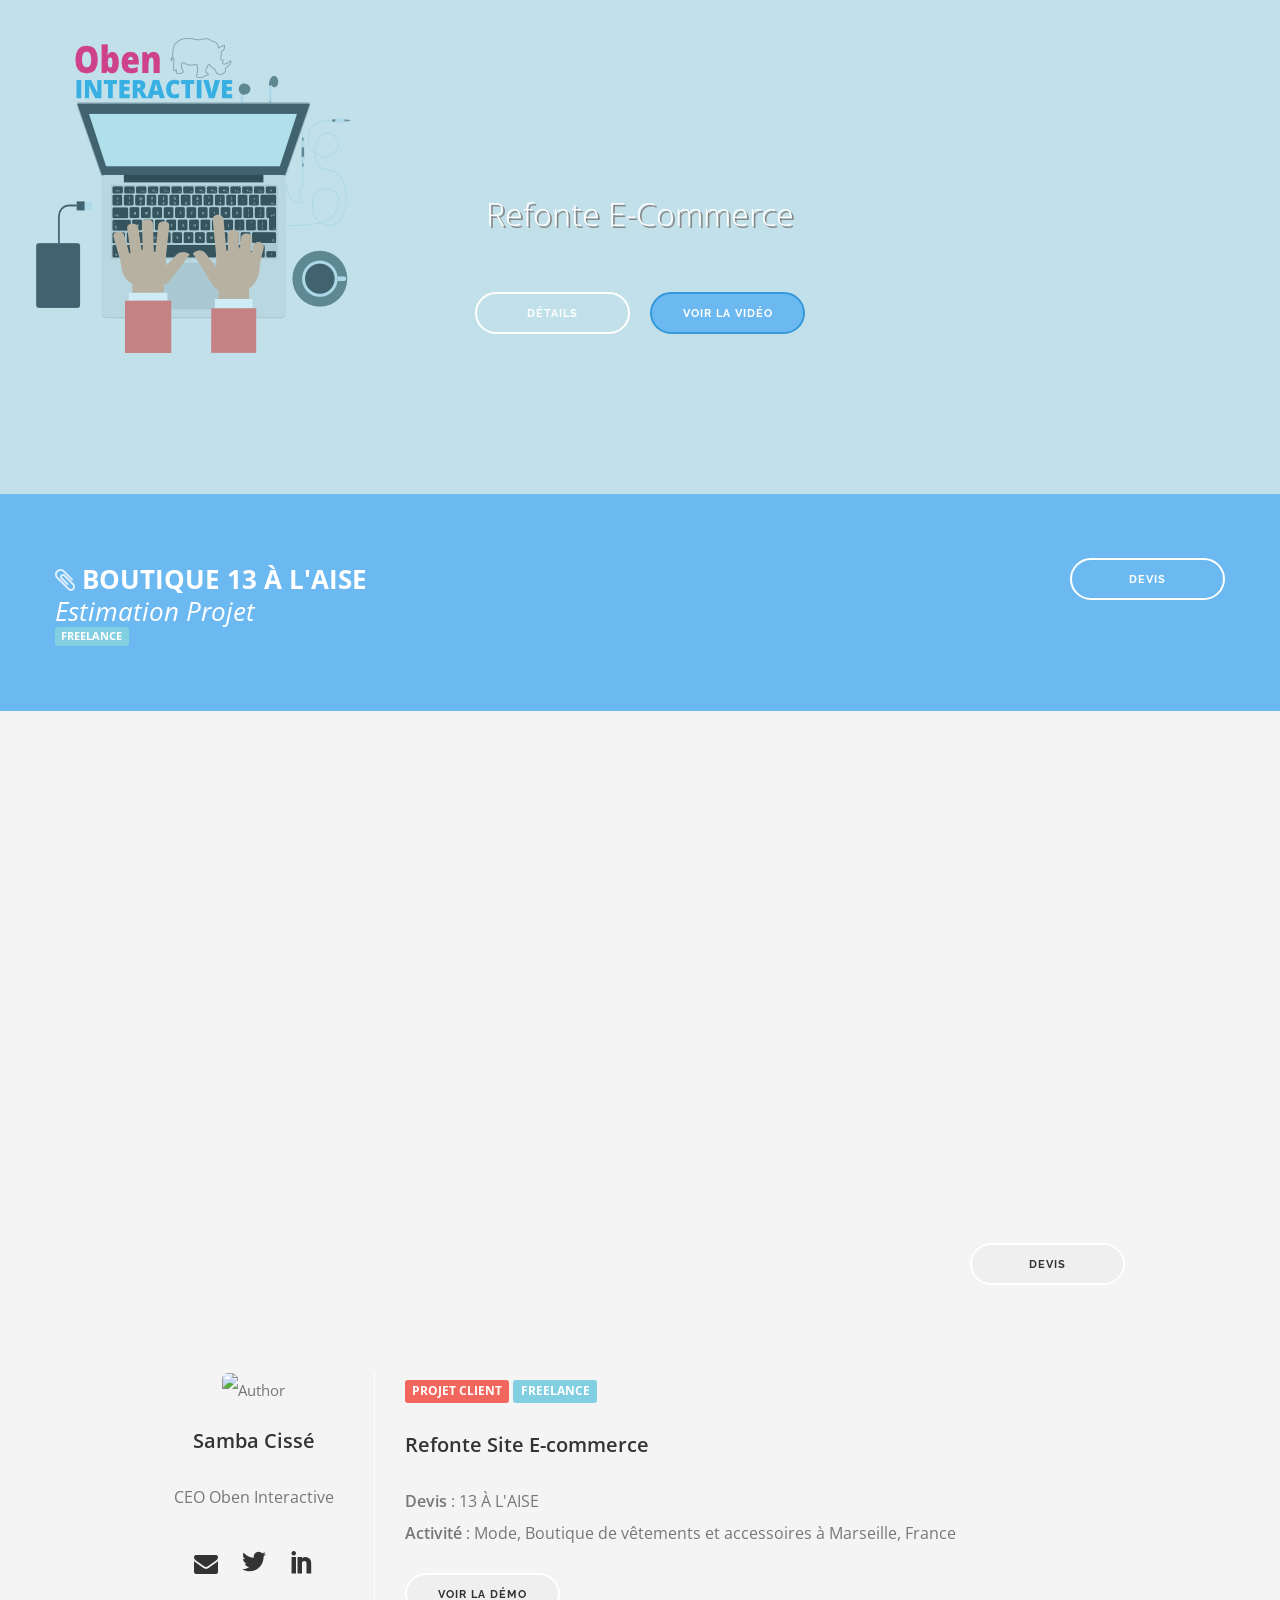
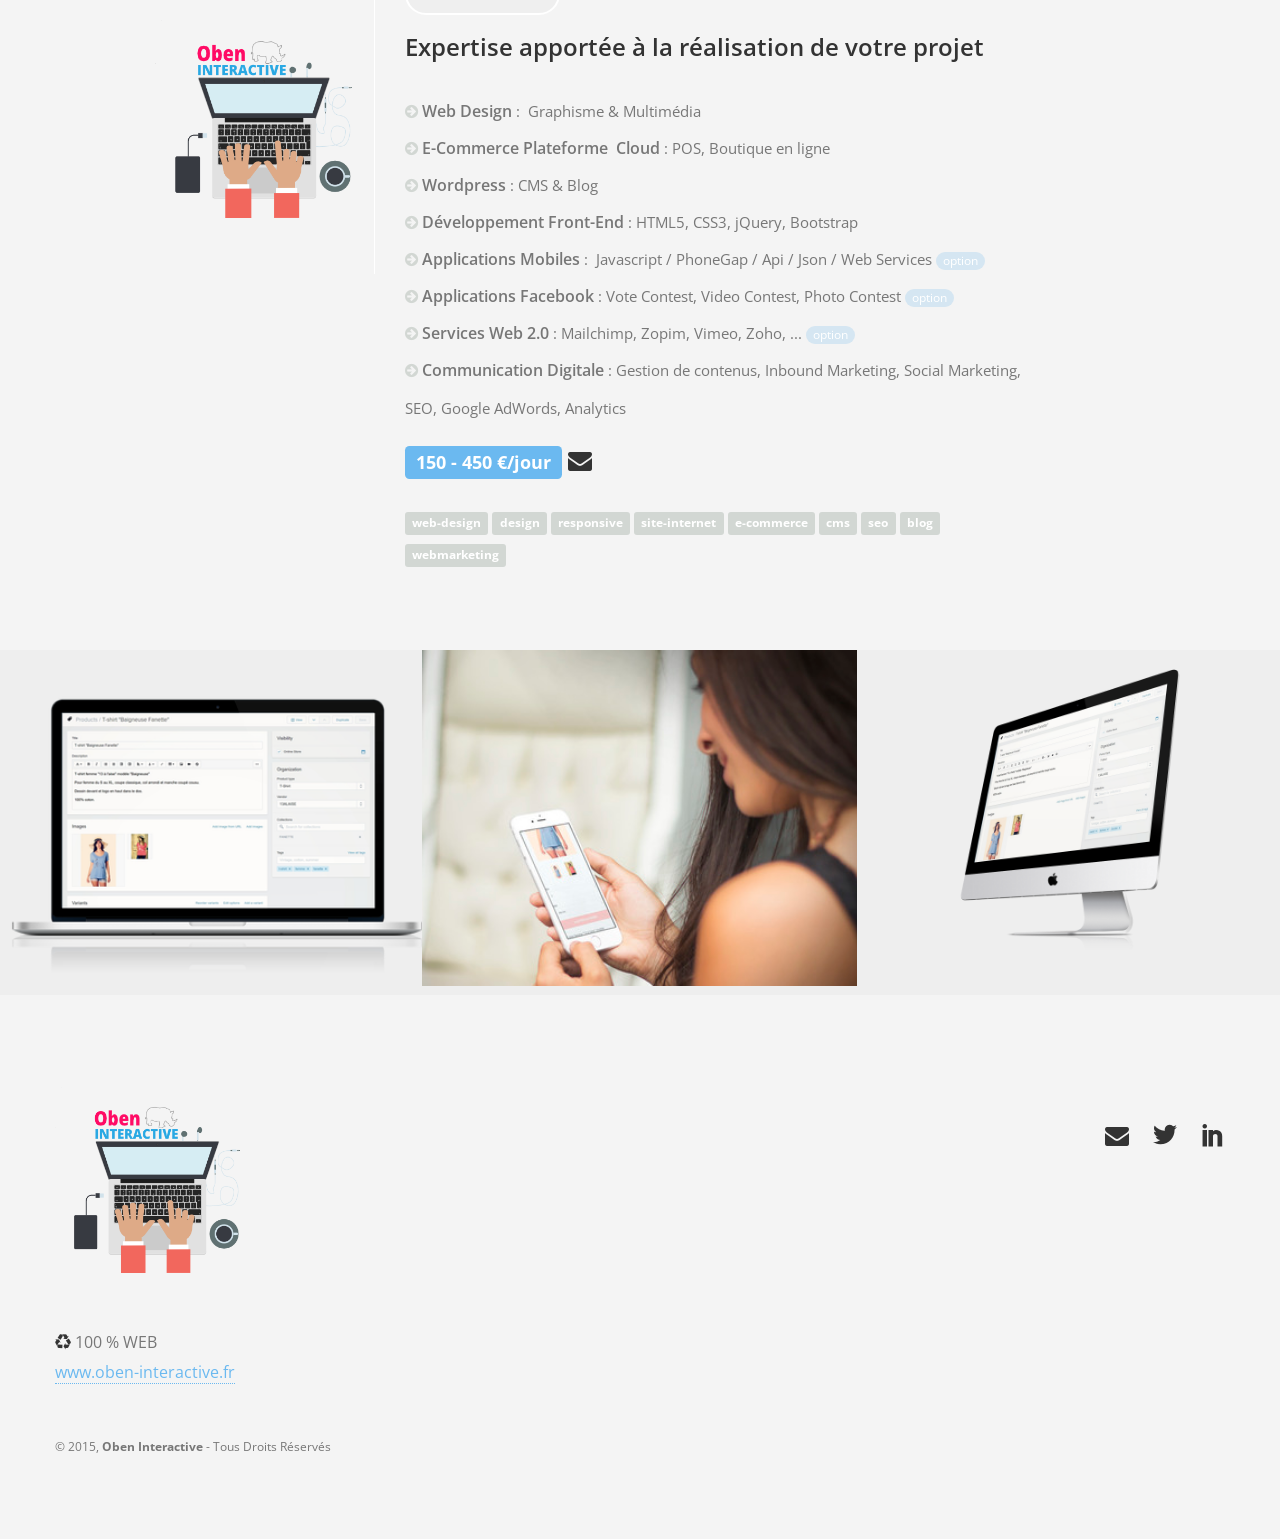
==== index.html @ 7720b83a "Add 13ALAISE web project" ====
<!DOCTYPE html>
<!--[if lt IE 7]>      <html class="no-js lt-ie9 lt-ie8 lt-ie7"> <![endif]-->
<!--[if IE 7]>         <html class="no-js lt-ie9 lt-ie8"> <![endif]-->
<!--[if IE 8]>         <html class="no-js lt-ie9"> <![endif]-->
<!--[if gt IE 8]><!-->
<html class="no-js"> <!--<![endif]-->
    <head>
        <meta charset="utf-8">
        <title>13ALAISE DEMO13ALAISE Demo</title>
        <meta name="description" content="">
        <meta name="viewport" content="width=device-width, initial-scale=1">
        <meta http-equiv="X-UA-Compatible" content="IE=edge">
        <link rel='shortcut icon' type='image/x-icon' href='favicon.ico' />
<link rel="stylesheet" href="https://maxcdn.bootstrapcdn.com/font-awesome/4.3.0/css/font-awesome.min.css">
        <link href="css/elegant-icons.min.css" rel="stylesheet" type="text/css" media="all"/>
        <link href="css/bootstrap.min.css" rel="stylesheet" type="text/css" media="all"/>
        <link href="css/theme.css" rel="stylesheet" type="text/css" media="all"/>
        <link href="css/custom.css" rel="stylesheet" type="text/css" media="all"/>
        <!--[if gte IE 9]>
        	<link rel="stylesheet" type="text/css" href="css/ie9.css" />
		<![endif]-->
        <link href='http://fonts.googleapis.com/css?family=Open+Sans:300italic,400italic,400,300,600,700%7CRaleway:700' rel='stylesheet' type='text/css'>
        <script src="js/modernizr-2.6.2-respond-1.1.0.min.js"></script>
    </head>
    <body>
    	<div class="loader">
    		<div class="spinner">
			  <div class="double-bounce1"></div>
			  <div class="double-bounce2"></div>
			</div>
    	</div>
		<div class="main-container">
		<section class="hero-divider">

				<div class="background-image-holder overlay">
					<img class="background-image" alt="Oben Interactive" src="img/oben-logo.png">
				</div>

				<div class="video-wrapper">
					<video autoplay="" muted="" loop="">
						<source type="video/video-demo.webm" src="">
						<source type="video/mp4" src="video/video-demo.mp4">
						<source type="video/video-demo.ogg" src="">
					</video>

				</div>

				<div class="container">
					<div class="row">
						<div class="col-md-8 col-md-offset-2 col-sm-10 col-sm-offset-1 text-center">
							<h1 class="text-white"> </h1><h1 class="text-white"> </h1><h1 class="text-white">Refonte E-Commerce </h1>

							<a href="#projet" class="btn btn-white btn-primary">DÉTAILS</a>
							<a href="#video" class="btn btn-primary btn-filled">voir la VIDÉO</a>
						</div>
					</div>
				</div>
			</section>

			<section class="strip bg-secondary-1">
				<div class="container">
					<div class="row clearfix">
						<div class="col-sm-4 pull-right text-right col-xs-10">
							<a href="#projet" class="btn btn-primary btn-white">Devis</a>
						</div><div class="col-sm-6 col-xs-12 pull-left">
							<h3 class="text-white"><i class="fa fa-paperclip"></i> <b>BOUTIQUE 13 À L'AISE</b><br><i>Estimation Projet</i></h3>
               <p><a href="#projet"><span class="label label-success">FREELANCE</span></a> </p>

						</div>


					</div>
				</div>
			</section>
			<section id="video"  class="presentation">
				<div  class="container">
					<div class="row">
						<div class="c col-sm-10 col-sm-offset-1">
							<div class="article-body">
								<div class="">
<iframe src="https://fast.wistia.net/embed/iframe/b8d2nd26t0?videoFoam=true" allowtransparency="true" frameborder="0" scrolling="no" class="wistia_embed" name="wistia_embed" allowfullscreen mozallowfullscreen webkitallowfullscreen oallowfullscreen msallowfullscreen width="670" height="377"></iframe><script src="https://fast.wistia.net/assets/external/E-v1.js"></script>
<p>
  <a href="#projet" class="btn btn-primary btn-white pull-right">Devis</a>
</p>
<!-- <p class="lead">Projet Client : Refonte Site E-commerce de 13 À L'AISE, une boutique de vêtements et accessoires à Marseille, France.</p> -->

<!-- decription projet -->
<div id="projet" class="row project-teaser">

						<div class="col-sm-4 col-md-3">
							<div class="author-details no-pad-top">
								<img class="img-rounded" alt="Author" src="http://oben-interactive.fr/wp-content/uploads/2014/02/samba-avatar.jpg">
								<p class="lead"><a href="/" data-toggle="modal" data-target="#exampleModal">Samba Cissé</a></p>
								<p>CEO Oben Interactive</p>
								<ul class="social-icons">
                  <li>
                    <a href="/" data-toggle="modal" data-target="#exampleModal"><i class="fa fa-envelope fa-4"></i></a>
                  </li>
								<li>
									<a href="https://twitter.com/_sambacisse" target="_blank">
										<i class="icon social_twitter"></i>
									</a>
								</li>

								<li>
									<a href="https://fr.linkedin.com/in/sambacisse" target="_blank">
										<i class="icon social_linkedin"></i>
									</a>
								</li>
							</ul>
              <img alt="logo" class="logo" src="img/oben-logo.png">
							</div>
						</div>

						<div class="col-sm-8">
							<div class="article-body">
								<p><span class="label label-default">PROJET CLIENT</span> <span class="label label-success">FREELANCE</span></p>
                  <p class="lead">Refonte Site E-commerce </p>
                <p>
                  <strong>Devis</strong> : 13 À L'AISE
              <br /><strong>Activité</strong> : Mode, Boutique de vêtements et accessoires à Marseille, France</p>

                	<a href="#video" class="btn btn-primary btn-white">Voir la Démo</a>
                <h2>Expertise apportée à la réalisation de votre projet</h2>
								  <ul>
                    <li><i class="fa fa-arrow-circle-right"></i> <span class="highlight">Web Design</span> : &nbsp;Graphisme &amp; Multimédia&nbsp;</li>
                    <li><i class="fa fa-arrow-circle-right"></i> <span class="highlight">E-Commerce&nbsp;Plateforme &nbsp;Cloud</span> : POS, Boutique en ligne&nbsp;</li>
                    <li><i class="fa fa-arrow-circle-right"></i> <span class="highlight">Wordpress</span> : CMS &amp; Blog</li>
                    <li><i class="fa fa-arrow-circle-right"></i> <span class="highlight">Développement Front-End</span> : HTML5, CSS3, jQuery, Bootstrap</li>
                    <li><i class="fa fa-arrow-circle-right"></i> <span class="highlight">Applications Mobiles</span> :&nbsp; Javascript / PhoneGap / Api / Json /&nbsp;Web Services <span class="badge">option</span></li>
                    <li><i class="fa fa-arrow-circle-right"></i> <span class="highlight">Applications Facebook</span> : Vote Contest, Video Contest, Photo Contest <span class="badge">option</span></li>
                    <li><i class="fa fa-arrow-circle-right"></i> <span class="highlight">Services Web 2.0</span>&nbsp;: Mailchimp, Zopim, Vimeo, Zoho, ... <span class="badge">option</span></li>
                    <li><i class="fa fa-arrow-circle-right"></i> <span class="highlight">Communication Digitale</span> : Gestion de contenus, Inbound Marketing, Social Marketing, SEO, Google AdWords, Analytics</li>
                  </ul>
                  <h2><a href="/" data-toggle="modal" data-target="#exampleModal"><span class="label label-success">150 - 450 €/jour</span></a>
                          <a href="/" data-toggle="modal" data-target="#exampleModal"><i class="fa fa-envelope fa-4"></i></a>
                        </h2>


                <p>
                  <span class="label label-info">web-design</span> <span class="label label-info">design</span> <span class="label label-info">responsive</span> <span class="label label-info">site-internet</span>
                   <span class="label label-info">e-commerce</span> <span class="label label-info">cms</span> <span class="label label-info">seo</span>
                    <span class="label label-info">blog</span> <span class="label label-info">webmarketing</span></p>

							</div><!--end of article body-->
						</div>
					</div>
	</div>
						</div>
					</div>


				</div>
			</section>
      <section class="no-pad-bottom no-pad-top projects-gallery">

        <div class="projects-wrapper clearfix">

          <div class="projects-container">

            <div class="col-md-4 col-sm-6 no-pad project print image-holder">
              <div class="background-image-holder">
                <img class="background-image" alt="Background Image" src="img/13alaise-imac.png">
              </div>
            </div>

            <div class="col-md-4 col-sm-6 no-pad project branding image-holder">
              <div class="background-image-holder">
                <img class="background-image" alt="Background Image" src="img/13alaise-mobile-008.jpg">
              </div>
            </div>

            <div class="col-md-4 col-sm-6 no-pad project print image-holder">
              <div class="background-image-holder">
                <img class="background-image" alt="Background Image" src="img/13alaise-product-form-laptop.png">
              </div>
            </div>

          </div>

        </div>

      </section>

		</div>

		<div class="footer-container">

			<footer class="details">
				<div class="container">
					<div class="row">
						<div class="col-sm-4">
							<img alt="logo" class="logo" src="img/oben-logo.png">
							<p class="lead"><i class="fa fa-recycle"></i> 100 % WEB <br /><a href="http://oben-interactive.fr/" target="_blank">www.oben-interactive.fr</a><br></p>
						</div>

						<div class="col-sm-4">

						</div>

						<div class="col-sm-4">
							<h1> </h1>
							<ul class="social-icons">
                <li>
                  <a href="/" data-toggle="modal" data-target="#exampleModal">
                    <i class="fa fa-envelope"></i>
                  </a>
                </li>
								<li>
									<a href="https://twitter.com/_sambacisse" target="_blank">
										<i class="icon social_twitter"></i>
									</a>
								</li>

								<li>
									<a href="https://fr.linkedin.com/in/sambacisse" target="_blank">
										<i class="icon social_linkedin"></i>
									</a>
								</li>








							</ul>
						</div>
					</div>

					<div class="row">
						<div class="col-sm-12">
							<span class="sub">© 2015,&nbsp;<b>Oben Interactive</b>&nbsp;- Tous Droits Réservés</span>
						</div>
					</div>

				</div>
			</footer>
		</div>
    <div class="modal fade" id="exampleModal" tabindex="-1" role="dialog" aria-labelledby="exampleModalLabel">
      <div class="modal-dialog" role="document">
        <div class="modal-content">
          <div class="modal-header">
            <button type="button" class="close" data-dismiss="modal" aria-label="Close"><span aria-hidden="true">&times;</span></button>
            <img class=" author img-rounded" alt="Author" src="http://oben-interactive.fr/wp-content/uploads/2014/02/samba-avatar.jpg">
            <p class="modal-title" id="exampleModalLabel">

           <em> " <strong>Bonjour, n'hésitez pas à me contacter si vous avez des questions </strong> ! "<br /><i class="fa fa-comment-o"></i> Samba Cissé</em>
          </p>
          </div>
          <div class="modal-body">
            <form action="http://formspree.io/samba.cisse@oben-interactive.fr" method="POST">
              <div class="form-group">
                <!-- <label for="recipient-name" class="control-label">Email:</label> -->
                <input type="email" class="form-control" name="_replyto" placeholder="Votre Email">
              </div>
              <div class="form-group">
                <!-- <label for="message-text" class="control-label">Message:</label> -->
                <textarea class="form-control" rows="5" name="message" placeholder="Votre Message"></textarea>
              </div>
            </form>
            <input type="hidden" name="_subject" value="Customer Project : Message from BOUTIQUE 13 À L'AISE" />
            <input type="text" name="_gotcha" style="display:none">
          </div>
          <div class="modal-footer">
            <!-- <button type="button" class="btn btn-default" data-dismiss="modal">Annuler</button> -->
            <button type="button" class="btn btn-default">Envoyer</button>
          </div>
        </div>
      </div>
    </div><!-- /.modal -->
		<script src="js/jquery.min.js"></script>
        <script src="js/jquery.plugin.min.js"></script>
        <script src="js/bootstrap.min.js"></script>
        <script src="js/smooth-scroll.min.js"></script>
        <script src="js/skrollr.min.js"></script>
        <script src="js/spectragram.min.js"></script>
        <script src="js/scrollReveal.min.js"></script>
        <script src="js/isotope.min.js"></script>
        <script src="js/scripts.js"></script>
    </body>
</html>
---- css/elegant-icons.min.css ----
@font-face{font-family:ElegantIcons;src:url(../fonts/ElegantIcons.eot);src:url(../fonts/ElegantIcons.eot?#iefix) format('embedded-opentype'),url(../fonts/ElegantIcons.woff) format('woff'),url(../fonts/ElegantIcons.ttf) format('truetype'),url(../fonts/ElegantIcons.svg#ElegantIcons) format('svg');font-weight:400;font-style:normal}[data-icon]:before{font-family:ElegantIcons;content:attr(data-icon);speak:none;font-weight:400;font-variant:normal;text-transform:none;line-height:1;-webkit-font-smoothing:antialiased;-moz-osx-font-smoothing:grayscale}.arrow-up-down,.arrow_back,.arrow_carrot-2down,.arrow_carrot-2down_alt2,.arrow_carrot-2dwnn_alt,.arrow_carrot-2left,.arrow_carrot-2left_alt,.arrow_carrot-2left_alt2,.arrow_carrot-2right,.arrow_carrot-2right_alt,.arrow_carrot-2right_alt2,.arrow_carrot-2up,.arrow_carrot-2up_alt,.arrow_carrot-2up_alt2,.arrow_carrot-down,.arrow_carrot-down_alt,.arrow_carrot-down_alt2,.arrow_carrot-left,.arrow_carrot-left_alt,.arrow_carrot-left_alt2,.arrow_carrot-right,.arrow_carrot-right_alt,.arrow_carrot-right_alt2,.arrow_carrot-up,.arrow_carrot-up_alt2,.arrow_carrot_up_alt,.arrow_condense,.arrow_condense_alt,.arrow_down,.arrow_down_alt,.arrow_expand,.arrow_expand_alt,.arrow_expand_alt2,.arrow_expand_alt3,.arrow_left,.arrow_left-down,.arrow_left-down_alt,.arrow_left-right,.arrow_left-right_alt,.arrow_left-up,.arrow_left-up_alt,.arrow_left_alt,.arrow_move,.arrow_right,.arrow_right-down,.arrow_right-down_alt,.arrow_right-up,.arrow_right-up_alt,.arrow_right_alt,.arrow_triangle-down,.arrow_triangle-down_alt,.arrow_triangle-down_alt2,.arrow_triangle-left,.arrow_triangle-left_alt,.arrow_triangle-left_alt2,.arrow_triangle-right,.arrow_triangle-right_alt,.arrow_triangle-right_alt2,.arrow_triangle-up,.arrow_triangle-up_alt,.arrow_triangle-up_alt2,.arrow_up,.arrow_up-down_alt,.arrow_up_alt,.icon_adjust-horiz,.icon_adjust-vert,.icon_archive,.icon_archive_alt,.icon_bag,.icon_bag_alt,.icon_balance,.icon_blocked,.icon_book,.icon_book_alt,.icon_box-checked,.icon_box-empty,.icon_box-selected,.icon_briefcase,.icon_briefcase_alt,.icon_building,.icon_building_alt,.icon_calculator_alt,.icon_calendar,.icon_calulator,.icon_camera,.icon_camera_alt,.icon_cart,.icon_cart_alt,.icon_chat,.icon_chat_alt,.icon_check,.icon_check_alt,.icon_check_alt2,.icon_circle-empty,.icon_circle-slelected,.icon_clipboard,.icon_clock,.icon_clock_alt,.icon_close,.icon_close_alt,.icon_close_alt2,.icon_cloud,.icon_cloud-download,.icon_cloud-download_alt,.icon_cloud-upload,.icon_cloud-upload_alt,.icon_cloud_alt,.icon_cog,.icon_cogs,.icon_comment,.icon_comment_alt,.icon_compass,.icon_compass_alt,.icon_cone,.icon_cone_alt,.icon_contacts,.icon_contacts_alt,.icon_creditcard,.icon_currency,.icon_currency_alt,.icon_cursor,.icon_cursor_alt,.icon_datareport,.icon_datareport_alt,.icon_desktop,.icon_dislike,.icon_dislike_alt,.icon_document,.icon_document_alt,.icon_documents,.icon_documents_alt,.icon_download,.icon_drawer,.icon_drawer_alt,.icon_drive,.icon_drive_alt,.icon_easel,.icon_easel_alt,.icon_error-circle,.icon_error-circle_alt,.icon_error-oct,.icon_error-oct_alt,.icon_error-triangle,.icon_error-triangle_alt,.icon_film,.icon_floppy,.icon_floppy_alt,.icon_flowchart,.icon_flowchart_alt,.icon_folder,.icon_folder-add,.icon_folder-add_alt,.icon_folder-alt,.icon_folder-open,.icon_folder-open_alt,.icon_folder_download,.icon_folder_upload,.icon_genius,.icon_gift,.icon_gift_alt,.icon_globe,.icon_globe-2,.icon_globe_alt,.icon_grid-2x2,.icon_grid-3x3,.icon_group,.icon_headphones,.icon_heart,.icon_heart_alt,.icon_hourglass,.icon_house,.icon_house_alt,.icon_id,.icon_id-2,.icon_id-2_alt,.icon_id_alt,.icon_image,.icon_images,.icon_info,.icon_info_alt,.icon_key,.icon_key_alt,.icon_laptop,.icon_lifesaver,.icon_lightbulb,.icon_lightbulb_alt,.icon_like,.icon_like_alt,.icon_link,.icon_link_alt,.icon_loading,.icon_lock,.icon_lock-open,.icon_lock-open_alt,.icon_lock_alt,.icon_mail,.icon_mail_alt,.icon_map,.icon_map_alt,.icon_menu,.icon_menu-circle_alt,.icon_menu-circle_alt2,.icon_menu-square_alt,.icon_menu-square_alt2,.icon_mic,.icon_mic_alt,.icon_minus-06,.icon_minus-box,.icon_minus_alt,.icon_minus_alt2,.icon_mobile,.icon_mug,.icon_mug_alt,.icon_music,.icon_ol,.icon_paperclip,.icon_pause,.icon_pause_alt,.icon_pause_alt2,.icon_pencil,.icon_pencil-edit,.icon_pencil-edit_alt,.icon_pencil_alt,.icon_pens,.icon_pens_alt,.icon_percent,.icon_percent_alt,.icon_phone,.icon_piechart,.icon_pin,.icon_pin_alt,.icon_plus,.icon_plus-box,.icon_plus_alt,.icon_plus_alt2,.icon_printer,.icon_printer-alt,.icon_profile,.icon_pushpin,.icon_pushpin_alt,.icon_puzzle,.icon_puzzle_alt,.icon_question,.icon_question_alt,.icon_question_alt2,.icon_quotations,.icon_quotations_alt,.icon_quotations_alt2,.icon_refresh,.icon_ribbon,.icon_ribbon_alt,.icon_rook,.icon_search,.icon_search-2,.icon_search_alt,.icon_shield,.icon_shield_alt,.icon_star,.icon_star-half,.icon_star-half_alt,.icon_star_alt,.icon_stop,.icon_stop_alt,.icon_stop_alt2,.icon_table,.icon_tablet,.icon_tag,.icon_tag_alt,.icon_tags,.icon_tags_alt,.icon_target,.icon_tool,.icon_toolbox,.icon_toolbox_alt,.icon_tools,.icon_trash,.icon_trash_alt,.icon_ul,.icon_upload,.icon_vol-mute,.icon_vol-mute_alt,.icon_volume-high,.icon_volume-high_alt,.icon_volume-low,.icon_volume-low_alt,.icon_wallet,.icon_wallet_alt,.icon_zoom-in,.icon_zoom-in_alt,.icon_zoom-out,.icon_zoom-out_alt,.social_blogger,.social_blogger_circle,.social_blogger_square,.social_delicious,.social_delicious_circle,.social_delicious_square,.social_deviantart,.social_deviantart_circle,.social_deviantart_square,.social_dribbble,.social_dribbble_circle,.social_dribbble_square,.social_facebook,.social_facebook_circle,.social_facebook_square,.social_flickr,.social_flickr_circle,.social_flickr_square,.social_googledrive,.social_googledrive_alt2,.social_googledrive_square,.social_googleplus,.social_googleplus_circle,.social_googleplus_square,.social_instagram,.social_instagram_circle,.social_instagram_square,.social_linkedin,.social_linkedin_circle,.social_linkedin_square,.social_myspace,.social_myspace_circle,.social_myspace_square,.social_picassa,.social_picassa_circle,.social_picassa_square,.social_pinterest,.social_pinterest_circle,.social_pinterest_square,.social_rss,.social_rss_circle,.social_rss_square,.social_share,.social_share_circle,.social_share_square,.social_skype,.social_skype_circle,.social_skype_square,.social_spotify,.social_spotify_circle,.social_spotify_square,.social_stumbleupon_circle,.social_stumbleupon_square,.social_tumbleupon,.social_tumblr,.social_tumblr_circle,.social_tumblr_square,.social_twitter,.social_twitter_circle,.social_twitter_square,.social_vimeo,.social_vimeo_circle,.social_vimeo_square,.social_wordpress,.social_wordpress_circle,.social_wordpress_square,.social_youtube,.social_youtube_circle,.social_youtube_square{font-family:ElegantIcons;speak:none;font-style:normal;font-weight:400;font-variant:normal;text-transform:none;line-height:1;-webkit-font-smoothing:antialiased}.arrow_up:before{content:"\21"}.arrow_down:before{content:"\22"}.arrow_left:before{content:"\23"}.arrow_right:before{content:"\24"}.arrow_left-up:before{content:"\25"}.arrow_right-up:before{content:"\26"}.arrow_right-down:before{content:"\27"}.arrow_left-down:before{content:"\28"}.arrow-up-down:before{content:"\29"}.arrow_up-down_alt:before{content:"\2a"}.arrow_left-right_alt:before{content:"\2b"}.arrow_left-right:before{content:"\2c"}.arrow_expand_alt2:before{content:"\2d"}.arrow_expand_alt:before{content:"\2e"}.arrow_condense:before{content:"\2f"}.arrow_expand:before{content:"\30"}.arrow_move:before{content:"\31"}.arrow_carrot-up:before{content:"\32"}.arrow_carrot-down:before{content:"\33"}.arrow_carrot-left:before{content:"\34"}.arrow_carrot-right:before{content:"\35"}.arrow_carrot-2up:before{content:"\36"}.arrow_carrot-2down:before{content:"\37"}.arrow_carrot-2left:before{content:"\38"}.arrow_carrot-2right:before{content:"\39"}.arrow_carrot-up_alt2:before{content:"\3a"}.arrow_carrot-down_alt2:before{content:"\3b"}.arrow_carrot-left_alt2:before{content:"\3c"}.arrow_carrot-right_alt2:before{content:"\3d"}.arrow_carrot-2up_alt2:before{content:"\3e"}.arrow_carrot-2down_alt2:before{content:"\3f"}.arrow_carrot-2left_alt2:before{content:"\40"}.arrow_carrot-2right_alt2:before{content:"\41"}.arrow_triangle-up:before{content:"\42"}.arrow_triangle-down:before{content:"\43"}.arrow_triangle-left:before{content:"\44"}.arrow_triangle-right:before{content:"\45"}.arrow_triangle-up_alt2:before{content:"\46"}.arrow_triangle-down_alt2:before{content:"\47"}.arrow_triangle-left_alt2:before{content:"\48"}.arrow_triangle-right_alt2:before{content:"\49"}.arrow_back:before{content:"\4a"}.icon_minus-06:before{content:"\4b"}.icon_plus:before{content:"\4c"}.icon_close:before{content:"\4d"}.icon_check:before{content:"\4e"}.icon_minus_alt2:before{content:"\4f"}.icon_plus_alt2:before{content:"\50"}.icon_close_alt2:before{content:"\51"}.icon_check_alt2:before{content:"\52"}.icon_zoom-out_alt:before{content:"\53"}.icon_zoom-in_alt:before{content:"\54"}.icon_search:before{content:"\55"}.icon_box-empty:before{content:"\56"}.icon_box-selected:before{content:"\57"}.icon_minus-box:before{content:"\58"}.icon_plus-box:before{content:"\59"}.icon_box-checked:before{content:"\5a"}.icon_circle-empty:before{content:"\5b"}.icon_circle-slelected:before{content:"\5c"}.icon_stop_alt2:before{content:"\5d"}.icon_stop:before{content:"\5e"}.icon_pause_alt2:before{content:"\5f"}.icon_pause:before{content:"\60"}.icon_menu:before{content:"\61"}.icon_menu-square_alt2:before{content:"\62"}.icon_menu-circle_alt2:before{content:"\63"}.icon_ul:before{content:"\64"}.icon_ol:before{content:"\65"}.icon_adjust-horiz:before{content:"\66"}.icon_adjust-vert:before{content:"\67"}.icon_document_alt:before{content:"\68"}.icon_documents_alt:before{content:"\69"}.icon_pencil:before{content:"\6a"}.icon_pencil-edit_alt:before{content:"\6b"}.icon_pencil-edit:before{content:"\6c"}.icon_folder-alt:before{content:"\6d"}.icon_folder-open_alt:before{content:"\6e"}.icon_folder-add_alt:before{content:"\6f"}.icon_info_alt:before{content:"\70"}.icon_error-oct_alt:before{content:"\71"}.icon_error-circle_alt:before{content:"\72"}.icon_error-triangle_alt:before{content:"\73"}.icon_question_alt2:before{content:"\74"}.icon_question:before{content:"\75"}.icon_comment_alt:before{content:"\76"}.icon_chat_alt:before{content:"\77"}.icon_vol-mute_alt:before{content:"\78"}.icon_volume-low_alt:before{content:"\79"}.icon_volume-high_alt:before{content:"\7a"}.icon_quotations:before{content:"\7b"}.icon_quotations_alt2:before{content:"\7c"}.icon_clock_alt:before{content:"\7d"}.icon_lock_alt:before{content:"\7e"}.icon_lock-open_alt:before{content:"\e000"}.icon_key_alt:before{content:"\e001"}.icon_cloud_alt:before{content:"\e002"}.icon_cloud-upload_alt:before{content:"\e003"}.icon_cloud-download_alt:before{content:"\e004"}.icon_image:before{content:"\e005"}.icon_images:before{content:"\e006"}.icon_lightbulb_alt:before{content:"\e007"}.icon_gift_alt:before{content:"\e008"}.icon_house_alt:before{content:"\e009"}.icon_genius:before{content:"\e00a"}.icon_mobile:before{content:"\e00b"}.icon_tablet:before{content:"\e00c"}.icon_laptop:before{content:"\e00d"}.icon_desktop:before{content:"\e00e"}.icon_camera_alt:before{content:"\e00f"}.icon_mail_alt:before{content:"\e010"}.icon_cone_alt:before{content:"\e011"}.icon_ribbon_alt:before{content:"\e012"}.icon_bag_alt:before{content:"\e013"}.icon_creditcard:before{content:"\e014"}.icon_cart_alt:before{content:"\e015"}.icon_paperclip:before{content:"\e016"}.icon_tag_alt:before{content:"\e017"}.icon_tags_alt:before{content:"\e018"}.icon_trash_alt:before{content:"\e019"}.icon_cursor_alt:before{content:"\e01a"}.icon_mic_alt:before{content:"\e01b"}.icon_compass_alt:before{content:"\e01c"}.icon_pin_alt:before{content:"\e01d"}.icon_pushpin_alt:before{content:"\e01e"}.icon_map_alt:before{content:"\e01f"}.icon_drawer_alt:before{content:"\e020"}.icon_toolbox_alt:before{content:"\e021"}.icon_book_alt:before{content:"\e022"}.icon_calendar:before{content:"\e023"}.icon_film:before{content:"\e024"}.icon_table:before{content:"\e025"}.icon_contacts_alt:before{content:"\e026"}.icon_headphones:before{content:"\e027"}.icon_lifesaver:before{content:"\e028"}.icon_piechart:before{content:"\e029"}.icon_refresh:before{content:"\e02a"}.icon_link_alt:before{content:"\e02b"}.icon_link:before{content:"\e02c"}.icon_loading:before{content:"\e02d"}.icon_blocked:before{content:"\e02e"}.icon_archive_alt:before{content:"\e02f"}.icon_heart_alt:before{content:"\e030"}.icon_star_alt:before{content:"\e031"}.icon_star-half_alt:before{content:"\e032"}.icon_star:before{content:"\e033"}.icon_star-half:before{content:"\e034"}.icon_tools:before{content:"\e035"}.icon_tool:before{content:"\e036"}.icon_cog:before{content:"\e037"}.icon_cogs:before{content:"\e038"}.arrow_up_alt:before{content:"\e039"}.arrow_down_alt:before{content:"\e03a"}.arrow_left_alt:before{content:"\e03b"}.arrow_right_alt:before{content:"\e03c"}.arrow_left-up_alt:before{content:"\e03d"}.arrow_right-up_alt:before{content:"\e03e"}.arrow_right-down_alt:before{content:"\e03f"}.arrow_left-down_alt:before{content:"\e040"}.arrow_condense_alt:before{content:"\e041"}.arrow_expand_alt3:before{content:"\e042"}.arrow_carrot_up_alt:before{content:"\e043"}.arrow_carrot-down_alt:before{content:"\e044"}.arrow_carrot-left_alt:before{content:"\e045"}.arrow_carrot-right_alt:before{content:"\e046"}.arrow_carrot-2up_alt:before{content:"\e047"}.arrow_carrot-2dwnn_alt:before{content:"\e048"}.arrow_carrot-2left_alt:before{content:"\e049"}.arrow_carrot-2right_alt:before{content:"\e04a"}.arrow_triangle-up_alt:before{content:"\e04b"}.arrow_triangle-down_alt:before{content:"\e04c"}.arrow_triangle-left_alt:before{content:"\e04d"}.arrow_triangle-right_alt:before{content:"\e04e"}.icon_minus_alt:before{content:"\e04f"}.icon_plus_alt:before{content:"\e050"}.icon_close_alt:before{content:"\e051"}.icon_check_alt:before{content:"\e052"}.icon_zoom-out:before{content:"\e053"}.icon_zoom-in:before{content:"\e054"}.icon_stop_alt:before{content:"\e055"}.icon_menu-square_alt:before{content:"\e056"}.icon_menu-circle_alt:before{content:"\e057"}.icon_document:before{content:"\e058"}.icon_documents:before{content:"\e059"}.icon_pencil_alt:before{content:"\e05a"}.icon_folder:before{content:"\e05b"}.icon_folder-open:before{content:"\e05c"}.icon_folder-add:before{content:"\e05d"}.icon_folder_upload:before{content:"\e05e"}.icon_folder_download:before{content:"\e05f"}.icon_info:before{content:"\e060"}.icon_error-circle:before{content:"\e061"}.icon_error-oct:before{content:"\e062"}.icon_error-triangle:before{content:"\e063"}.icon_question_alt:before{content:"\e064"}.icon_comment:before{content:"\e065"}.icon_chat:before{content:"\e066"}.icon_vol-mute:before{content:"\e067"}.icon_volume-low:before{content:"\e068"}.icon_volume-high:before{content:"\e069"}.icon_quotations_alt:before{content:"\e06a"}.icon_clock:before{content:"\e06b"}.icon_lock:before{content:"\e06c"}.icon_lock-open:before{content:"\e06d"}.icon_key:before{content:"\e06e"}.icon_cloud:before{content:"\e06f"}.icon_cloud-upload:before{content:"\e070"}.icon_cloud-download:before{content:"\e071"}.icon_lightbulb:before{content:"\e072"}.icon_gift:before{content:"\e073"}.icon_house:before{content:"\e074"}.icon_camera:before{content:"\e075"}.icon_mail:before{content:"\e076"}.icon_cone:before{content:"\e077"}.icon_ribbon:before{content:"\e078"}.icon_bag:before{content:"\e079"}.icon_cart:before{content:"\e07a"}.icon_tag:before{content:"\e07b"}.icon_tags:before{content:"\e07c"}.icon_trash:before{content:"\e07d"}.icon_cursor:before{content:"\e07e"}.icon_mic:before{content:"\e07f"}.icon_compass:before{content:"\e080"}.icon_pin:before{content:"\e081"}.icon_pushpin:before{content:"\e082"}.icon_map:before{content:"\e083"}.icon_drawer:before{content:"\e084"}.icon_toolbox:before{content:"\e085"}.icon_book:before{content:"\e086"}.icon_contacts:before{content:"\e087"}.icon_archive:before{content:"\e088"}.icon_heart:before{content:"\e089"}.icon_profile:before{content:"\e08a"}.icon_group:before{content:"\e08b"}.icon_grid-2x2:before{content:"\e08c"}.icon_grid-3x3:before{content:"\e08d"}.icon_music:before{content:"\e08e"}.icon_pause_alt:before{content:"\e08f"}.icon_phone:before{content:"\e090"}.icon_upload:before{content:"\e091"}.icon_download:before{content:"\e092"}.social_facebook:before{content:"\e093"}.social_twitter:before{content:"\e094"}.social_pinterest:before{content:"\e095"}.social_googleplus:before{content:"\e096"}.social_tumblr:before{content:"\e097"}.social_tumbleupon:before{content:"\e098"}.social_wordpress:before{content:"\e099"}.social_instagram:before{content:"\e09a"}.social_dribbble:before{content:"\e09b"}.social_vimeo:before{content:"\e09c"}.social_linkedin:before{content:"\e09d"}.social_rss:before{content:"\e09e"}.social_deviantart:before{content:"\e09f"}.social_share:before{content:"\e0a0"}.social_myspace:before{content:"\e0a1"}.social_skype:before{content:"\e0a2"}.social_youtube:before{content:"\e0a3"}.social_picassa:before{content:"\e0a4"}.social_googledrive:before{content:"\e0a5"}.social_flickr:before{content:"\e0a6"}.social_blogger:before{content:"\e0a7"}.social_spotify:before{content:"\e0a8"}.social_delicious:before{content:"\e0a9"}.social_facebook_circle:before{content:"\e0aa"}.social_twitter_circle:before{content:"\e0ab"}.social_pinterest_circle:before{content:"\e0ac"}.social_googleplus_circle:before{content:"\e0ad"}.social_tumblr_circle:before{content:"\e0ae"}.social_stumbleupon_circle:before{content:"\e0af"}.social_wordpress_circle:before{content:"\e0b0"}.social_instagram_circle:before{content:"\e0b1"}.social_dribbble_circle:before{content:"\e0b2"}.social_vimeo_circle:before{content:"\e0b3"}.social_linkedin_circle:before{content:"\e0b4"}.social_rss_circle:before{content:"\e0b5"}.social_deviantart_circle:before{content:"\e0b6"}.social_share_circle:before{content:"\e0b7"}.social_myspace_circle:before{content:"\e0b8"}.social_skype_circle:before{content:"\e0b9"}.social_youtube_circle:before{content:"\e0ba"}.social_picassa_circle:before{content:"\e0bb"}.social_googledrive_alt2:before{content:"\e0bc"}.social_flickr_circle:before{content:"\e0bd"}.social_blogger_circle:before{content:"\e0be"}.social_spotify_circle:before{content:"\e0bf"}.social_delicious_circle:before{content:"\e0c0"}.social_facebook_square:before{content:"\e0c1"}.social_twitter_square:before{content:"\e0c2"}.social_pinterest_square:before{content:"\e0c3"}.social_googleplus_square:before{content:"\e0c4"}.social_tumblr_square:before{content:"\e0c5"}.social_stumbleupon_square:before{content:"\e0c6"}.social_wordpress_square:before{content:"\e0c7"}.social_instagram_square:before{content:"\e0c8"}.social_dribbble_square:before{content:"\e0c9"}.social_vimeo_square:before{content:"\e0ca"}.social_linkedin_square:before{content:"\e0cb"}.social_rss_square:before{content:"\e0cc"}.social_deviantart_square:before{content:"\e0cd"}.social_share_square:before{content:"\e0ce"}.social_myspace_square:before{content:"\e0cf"}.social_skype_square:before{content:"\e0d0"}.social_youtube_square:before{content:"\e0d1"}.social_picassa_square:before{content:"\e0d2"}.social_googledrive_square:before{content:"\e0d3"}.social_flickr_square:before{content:"\e0d4"}.social_blogger_square:before{content:"\e0d5"}.social_spotify_square:before{content:"\e0d6"}.social_delicious_square:before{content:"\e0d7"}.icon_printer:before{content:"\e103"}.icon_calulator:before{content:"\e0ee"}.icon_building:before{content:"\e0ef"}.icon_floppy:before{content:"\e0e8"}.icon_drive:before{content:"\e0ea"}.icon_search-2:before{content:"\e101"}.icon_id:before{content:"\e107"}.icon_id-2:before{content:"\e108"}.icon_puzzle:before{content:"\e102"}.icon_like:before{content:"\e106"}.icon_dislike:before{content:"\e0eb"}.icon_mug:before{content:"\e105"}.icon_currency:before{content:"\e0ed"}.icon_wallet:before{content:"\e100"}.icon_pens:before{content:"\e104"}.icon_easel:before{content:"\e0e9"}.icon_flowchart:before{content:"\e109"}.icon_datareport:before{content:"\e0ec"}.icon_briefcase:before{content:"\e0fe"}.icon_shield:before{content:"\e0f6"}.icon_percent:before{content:"\e0fb"}.icon_globe:before{content:"\e0e2"}.icon_globe-2:before{content:"\e0e3"}.icon_target:before{content:"\e0f5"}.icon_hourglass:before{content:"\e0e1"}.icon_balance:before{content:"\e0ff"}.icon_rook:before{content:"\e0f8"}.icon_printer-alt:before{content:"\e0fa"}.icon_calculator_alt:before{content:"\e0e7"}.icon_building_alt:before{content:"\e0fd"}.icon_floppy_alt:before{content:"\e0e4"}.icon_drive_alt:before{content:"\e0e5"}.icon_search_alt:before{content:"\e0f7"}.icon_id_alt:before{content:"\e0e0"}.icon_id-2_alt:before{content:"\e0fc"}.icon_puzzle_alt:before{content:"\e0f9"}.icon_like_alt:before{content:"\e0dd"}.icon_dislike_alt:before{content:"\e0f1"}.icon_mug_alt:before{content:"\e0dc"}.icon_currency_alt:before{content:"\e0f3"}.icon_wallet_alt:before{content:"\e0d8"}.icon_pens_alt:before{content:"\e0db"}.icon_easel_alt:before{content:"\e0f0"}.icon_flowchart_alt:before{content:"\e0df"}.icon_datareport_alt:before{content:"\e0f2"}.icon_briefcase_alt:before{content:"\e0f4"}.icon_shield_alt:before{content:"\e0d9"}.icon_percent_alt:before{content:"\e0da"}.icon_globe_alt:before{content:"\e0de"}.icon_clipboard:before{content:"\e0e6"}.glyph{float:left;text-align:center;padding:.75em;margin:.4em 1.5em .75em 0;width:6em;text-shadow:none}.glyph_big{font-size:128px;color:#59c5dc;float:left;margin-right:20px}.glyph div{padding-bottom:10px}.glyph input{font-family:consolas,monospace;font-size:12px;width:100%;text-align:center;border:0;box-shadow:0 0 0 1px #ccc;padding:.2em;-moz-border-radius:5px;-webkit-border-radius:5px}.centered{margin-left:auto;margin-right:auto}.glyph .fs1{font-size:2em}
---- css/theme.css ----
.bg-primary {
  background-color: #e74c3c !important;
}
.bg-secondary-1 {
  background-color: #2c3e50 !important;
}
.bg-secondary-2 {
  background-color: #3498db !important;
}
.bg-white {
  background-color: #fff !important;
}
.bg-dribbble {
  background-color: #ea4c89;
}
.bg-twitter {
  background-color: #00a0d1;
}
.bg-facebook {
  background-color: #3b5998;
}
.bg-googleplus {
  background-color: #c63d2d;
}
.bg-tumblr {
  background-color: #34526f;
}
.text-dribbble {
  color: #ea4c89;
}
.text-twitter {
  color: #00a0d1;
}
.text-facebook {
  color: #3b5998;
}
.text-googleplus {
  color: #c63d2d;
}
.text-tumblr {
  color: #34526f;
}
.text-white {
  color: #fff;
}
.text-primary {
  color: #e74c3c;
}
.standard-radius {
  border-radius: 25px;
}
.transition-500 {
  -webkit-transition: all .5s ease;
  -moz-transition: all .5s ease;
  transition: all .5s ease;
}
.transition-2000 {
  -webkit-transition: all 2s ease;
  -moz-transition: all 2s ease;
  transition: all 2s ease;
}
.transition-300 {
  -webkit-transition: all .3s ease;
  -moz-transition: all .3s ease;
  transition: all .3s ease;
}
.cover-div {
  position: absolute;
  width: 100%;
  height: 100%;
  top: 0px;
}
.blank-input {
  background: none;
  border: none;
  box-shadow: none;
  font-family: "Open Sans", "Helvetica Neue", Helvetica, Arial, sans-serif;
}
.font-body {
  font-family: "Open Sans", "Helvetica Neue", Helvetica, Arial, sans-serif;
}
.font-heading {
  font-family: "Open Sans", "Helvetica Neue", Helvetica, Arial, sans-serif;
}
body {
  font-family: "Open Sans", "Helvetica Neue", Helvetica, Arial, sans-serif;
  -webkit-font-smoothing: antialiased;
  color: #777777;
  font-size: 14px;
  line-height: 24px;
}
h1,
h2,
h3,
h4,
h5,
h5,
h6 {
  font-family: "Open Sans", "Helvetica Neue", Helvetica, Arial, sans-serif;
  font-weight: 300;
  color: #333333;
  margin: 0px;
}
.alt-font {
  font-family: "Raleway", "Open Sans", "Helvetica Neue", Helvetica, Arial, sans-serif;
  font-weight: bold;
  font-size: 11px;
  text-transform: uppercase;
  letter-spacing: 1px;
}
ul {
  list-style: none;
  padding: 0px;
}
a:hover {
  text-decoration: none;
}
.pointer {
  cursor: pointer !important;
}
.uppercase {
  text-transform: uppercase;
}
img {
  max-width: 100%;
}
.jumbo-h1 {
  font-size: 40px;
  line-height: 56px;
  font-weight: 600;
  margin-bottom: 64px;
}
.standard-h1 {
  font-size: 32px;
  line-height: 44px;
  margin-bottom: 48px;
}
h1 {
  font-size: 32px;
  line-height: 44px;
  margin-bottom: 48px;
}
h2 {
  font-size: 28px;
  line-height: 44px;
}
h3 {
  font-size: 26px;
  line-height: 32px;
}
h5 {
  font-size: 18px;
  font-weight: 600;
  margin-bottom: 16px;
}
h6 {
  font-size: 16px;
  font-weight: 600;
  margin-bottom: 16px;
}
strong {
  font-weight: 600;
}
p {
  font-size: 14px;
  line-height: 24px;
}
p.lead {
  font-size: 16px;
  line-height: 30px;
  font-weight: normal;
}
p:last-child {
  margin-bottom: 0px;
}
p a {
  color: #333333;
}
.quote-text {
  font-size: 24px;
  line-height: 40px;
  font-style: italic;
  font-weight: 300;
}
span.text-white a {
  font-weight: 600;
  color: #fff;
}
.main-container {
  -webkit-transition: all .3s ease;
  -moz-transition: all .3s ease;
  transition: all .3s ease;
  -webkit-transform: translate3d(0px, 0, 0);
  -moz-transform: translate3d(0px, 0, 0);
  transform: translate3d(0px, 0, 0);
  overflow: hidden;
  width: 100%;
}
.main-container.reveal-nav {
  -webkit-transform: translate3d(-300px, 0, 0);
  -moz-transform: translate3d(-300px, 0, 0);
  transform: translate3d(-300px, 0, 0);
}
.loader {
  position: fixed;
  width: 100%;
  height: 100%;
  background: #fff;
  z-index: 9999;
  text-align: center;
  -webkit-transition: all .5s ease;
  -moz-transition: all .5s ease;
  transition: all .5s ease;
  opacity: 1;
}
.spinner {
  width: 40px;
  height: 40px;
  position: relative;
  top: 50%;
  left: 50%;
  margin-left: -20px;
  margin-top: -20px;
}
.double-bounce1,
.double-bounce2 {
  width: 100%;
  height: 100%;
  border-radius: 50%;
  background-color: #e74c3c;
  opacity: 0.6;
  position: absolute;
  top: 0;
  left: 0;
  -webkit-animation: bounce 2s infinite ease-in-out;
  animation: bounce 2s infinite ease-in-out;
}
.double-bounce2 {
  -webkit-animation-delay: -1s;
  animation-delay: -1s;
}
@-webkit-keyframes bounce {
  0%,
  100% {
    -webkit-transform: scale(0);
  }
  50% {
    -webkit-transform: scale(1);
  }
}
@keyframes bounce {
  0%,
  100% {
    transform: scale(0);
    -webkit-transform: scale(0);
  }
  50% {
    transform: scale(1);
    -webkit-transform: scale(1);
  }
}
section {
  padding-top: 80px;
  padding-bottom: 80px;
  position: relative;
  overflow: hidden;
}
section.pad-large {
  padding-top: 160px;
  padding-bottom: 160px;
}
section.duplicatable-content {
  padding-bottom: 40px;
}
section:nth-of-type(odd) {
  background: #f4f4f4;
}
section:nth-of-type(even) {
  background: #ffffff;
}
.no-pad {
  padding: 0px;
}
.no-pad-top {
  padding-top: 0px !important;
}
.no-pad-left {
  padding-left: 0px;
}
.no-pad-right {
  padding-right: 0px;
}
.no-pad-bottom {
  padding-bottom: 0px;
}
.space-top-small {
  margin-top: 20px !important;
}
.space-bottom-medium {
  margin-bottom: 40px !important;
}
.space-bottom-large {
  margin-bottom: 80px !important;
}
.space-bottom-xlarge {
  margin-bottom: 160px !important;
}
.no-margin {
  margin: 0;
}
.no-margin-bottom {
  margin-bottom: 0px !important;
}
.btn {
  background: none;
  -webkit-transition: all .3s ease;
  -moz-transition: all .3s ease;
  transition: all .3s ease;
  min-width: 155px;
}
.btn:hover {
  background: none;
  color: #fff;
  border-color: #3498db;
  background-color: #3498db;
}
.btn-primary {
  border-radius: 25px;
  display: inline-block;
  padding: 14px 28px 13px 28px;
  line-height: 1;
  border: 2px solid #3498db;
  font-family: "Raleway", "Open Sans", "Helvetica Neue", Helvetica, Arial, sans-serif;
  font-weight: bold;
  font-size: 11px;
  text-transform: uppercase;
  letter-spacing: 1px;
  color: #3498db;
}
.btn-primary.btn-filled {
  background: #3498db;
  color: #fff;
}
.btn-white {
  border-color: #fff;
  color: #fff;
}
.btn-white:hover {
  background: #fff;
  color: #333333;
  border-color: #fff;
}
.btn-white.btn-filled {
  background: #fff;
  color: #e74c3c;
}
.btn-grey {
  border-color: #777777;
  color: #333333;
}
.btn-grey:hover {
  background-color: #333333;
  color: #fff;
  border-color: #333333;
}
.btn-lg {
  padding: 18px 40px;
}
.btn-sm {
  padding: 10px 28px;
  font-size: 11px;
}
.btn-xs {
  padding: 8px 24px;
  font-size: 10px;
}
.btn-text-only {
  border-color: rgba(0, 0, 0, 0);
}
.btn-text-only:hover {
  background: none;
  color: #3498db;
  border-color: rgba(0, 0, 0, 0);
}
.link-text {
  font-family: "Raleway", "Open Sans", "Helvetica Neue", Helvetica, Arial, sans-serif;
  font-weight: bold;
  font-size: 11px;
  text-transform: uppercase;
  letter-spacing: 1px;
  border-bottom: 2px solid #3498db;
  display: inline-block;
  padding-bottom: 0px;
  color: #3498db;
}
nav hr {
  border: none;
  border-top: 1px solid rgba(255, 255, 255, 0.3);
  position: relative;
  bottom: 2px;
}
.has-dropdown {
  bottom: 3px;
}
.has-dropdown:after {
  font-family: ElegantIcons;
  speak: none;
  font-style: normal;
  font-weight: 400;
  font-variant: normal;
  text-transform: none;
  line-height: 1;
  -webkit-font-smoothing: antialiased;
  content: "\33";
  color: #777777;
}
.mobile-toggle {
  display: none;
}
.top-bar {
  position: absolute;
  background: #fff;
  width: 100%;
  z-index: 10;
  -webkit-transition: all .5s ease;
  -moz-transition: all .5s ease;
  transition: all .5s ease;
  line-height: 0;
  top: 0;
}
.top-bar .logo {
  max-width: 80px;
  position: relative;
  bottom: 7px;
}
.logo.logo-wide {
  max-width: 140px;
  bottom: 12px;
  margin-bottom: -6px;
}
.logo.logo-square {
  max-width: 100px;
  max-height: 60px;
  bottom: 20px;
  margin-bottom: -20px;
}
.nav-sticky .logo-wide {
  bottom: 12px !important;
}
.nav-sticky .logo-square {
  bottom: 20px !important;
}
.nav-menu {
  padding-top: 40px;
}
.nav-menu .social-icons {
  float: right;
}
.utility-menu {
  margin-top: 16px;
}
.utility-menu .utility-inner {
  padding-bottom: 16px;
}
.utility-menu .btn {
  min-width: 60px;
  padding-left: 18px;
  padding-right: 18px;
  margin-left: 8px;
  margin-right: 0px;
}
.utility-menu span {
  display: inline-block;
  position: relative;
  top: 9px;
}
.utility-menu .btn-text-only {
  min-width: 0px;
  padding: 0px 8px;
}
.overlay-bar {
  background: none;
}
.overlay-bar .has-dropdown:after {
  color: #fff;
}
.menu {
  padding: 0;
  margin: 0;
  display: inline-block;
  position: relative;
  top: 2px;
}
.menu li {
  float: left;
  margin-right: 56px;
  position: relative;
}
.menu li:last-child {
  margin-right: 0px;
}
.menu li a {
  font-family: "Raleway", "Open Sans", "Helvetica Neue", Helvetica, Arial, sans-serif;
  font-weight: bold;
  font-size: 11px;
  text-transform: uppercase;
  letter-spacing: 1px;
  color: #777777;
  -webkit-transition: all .5s ease;
  -moz-transition: all .5s ease;
  transition: all .5s ease;
  padding-bottom: 40px;
  display: inline-block;
  line-height: 14px;
}
.menu li a:hover {
  color: #333333;
}
@media all and (max-width: 1050px) {
  .menu li {
    margin-right: 32px;
  }
}
.top-bar .social-icons li a {
  font-size: 16px;
}
.top-bar .logo-light {
  display: none;
}
.top-bar .utility-menu .utility-inner {
  border-bottom: 1px solid rgba(0, 0, 0, 0.2);
}
.overlay-bar .menu li a {
  color: #fff;
}
.overlay-bar .menu li a:hover {
  color: #fff;
}
.overlay-bar .social-icons li a {
  color: #fff;
}
.overlay-bar .subnav li a {
  color: #777777;
}
.overlay-bar .subnav li a:hover {
  color: #333333;
}
.overlay-bar .logo-dark {
  display: none;
}
.overlay-bar .logo-light {
  display: block;
}
.overlay-bar .utility-menu span {
  color: #fff;
}
.overlay-bar .utility-menu .utility-inner {
  border-bottom: 1px solid rgba(255, 255, 255, 0.3);
}
.overlay-bar .login-button {
  border-color: #fff;
  color: #fff;
}
.subnav {
  display: none;
  position: absolute;
  background: #fff;
  padding: 24px;
  -webkit-transition: all .5s ease;
  -moz-transition: all .5s ease;
  transition: all .5s ease;
}
.subnav li {
  margin-right: 0px !important;
  min-width: 142px;
}
.subnav li a {
  padding-bottom: 0px !important;
  margin-bottom: 16px;
}
.subnav li:last-child a {
  margin-bottom: 0px;
}
.has-dropdown:hover .subnav {
  display: block;
}
.nav-sticky {
  position: fixed !important;
  top: 0;
}
.nav-sticky .logo {
  bottom: 5px;
}
.nav-sticky hr {
  display: none !important;
}
.top-bar.nav-sticky {
  background: rgba(255, 255, 255, 0.9);
}
.top-bar.nav-sticky .nav-menu {
  padding-top: 32px;
}
.top-bar.nav-sticky .menu li a {
  padding-bottom: 32px;
}
.top-bar.nav-sticky .subnav {
  background: rgba(255, 255, 255, 0.9);
}
.top-bar.nav-sticky .utility-menu {
  display: none;
}
.subnav-fullwidth {
  overflow: hidden;
  left: 0px;
  position: absolute;
  text-align: left;
}
.subnav-fullwidth h6 {
  margin-bottom: 24px !important;
}
.subnav-fullwidth .subnav {
  position: relative;
  overflow: hidden;
  background: none !important;
  text-align: left;
  padding: 0px;
}
.subnav-fullwidth .subnav li {
  float: none !important;
}
.subnav-fullwidth .btn {
  padding-bottom: 13px !important;
  color: #3498db !important;
}
.subnav-fullwidth .btn {
  margin-bottom: 16px;
}
.subnav-fullwidth .btn:hover {
  color: #fff !important;
}
.subnav-fullwidth .btn-filled,
.subnav-fullwidth .btn-filled:hover {
  color: #fff !important;
}
.overlay-bar.nav-sticky .logo-light {
  display: none;
}
.overlay-bar.nav-sticky .logo-dark {
  display: block;
}
.overlay-bar.nav-sticky .menu li a {
  color: #777777;
}
.overlay-bar.nav-sticky .social-icons li a {
  color: #333333;
}
.overlay-bar.nav-sticky .has-dropdown:after {
  color: #333333;
}
.offscreen-menu .logo {
  padding-bottom: 32px;
}
.offscreen-toggle i {
  font-size: 36px;
  cursor: pointer;
}
.nav-sticky .offscreen-toggle i {
  color: #333333 !important;
}
.offscreen-container {
  position: fixed;
  width: 300px;
  background: #333333;
  right: 0px;
  height: 100%;
  top: 0px;
  z-index: 99999;
  -webkit-transition: all .3s ease;
  -moz-transition: all .3s ease;
  transition: all .3s ease;
  -webkit-transform: translate3d(300px, 0, 0);
  -moz-transform: translate3d(300px, 0, 0);
  transform: translate3d(300px, 0, 0);
  padding: 40px;
}
.offscreen-container.reveal-nav {
  -webkit-transform: translate3d(0px, 0, 0);
  -moz-transform: translate3d(0px, 0, 0);
  transform: translate3d(0px, 0, 0);
}
.offscreen-menu .container {
  -webkit-transition: all .3s ease;
  -moz-transition: all .3s ease;
  transition: all .3s ease;
  -webkit-transform: translate3d(0px, 0, 0);
  -moz-transform: translate3d(0px, 0, 0);
  transform: translate3d(0px, 0, 0);
}
.offscreen-menu .container.reveal-nav {
  -webkit-transform: translate3d(-300px, 0, 0);
  -moz-transform: translate3d(-300px, 0, 0);
  transform: translate3d(-300px, 0, 0);
}
@media all and (max-width: 768px) {
  .offscreen-menu {
    overflow: visible !important;
    position: relative !important;
  }
  .offscreen-menu .offscreen-toggle i {
    color: #333333;
  }
}
.offscreen-container .logo {
  bottom: 0px !important;
}
.offscreen-container .menu {
  display: block;
}
.offscreen-container .menu li {
  float: none;
  margin-bottom: 16px;
}
.offscreen-container .menu li a {
  padding-bottom: 0px !important;
  color: #aaa !important;
}
.offscreen-container .menu li a:hover {
  color: #fff !important;
}
.offscreen-container .social-icons {
  position: absolute;
  bottom: 40px;
}
.offscreen-container .social-icons li a {
  color: #fff !important;
}
.language {
  display: inline-block;
  margin-left: 8px;
}
.language img {
  max-width: 20px;
}
.overlay:before {
  position: absolute;
  width: 100%;
  height: 100%;
  top: 0px;
  content: '';
  opacity: 0.9;
  z-index: 2;
  background-color: #e74c3c;
  left: 0;
}
.overlay .container {
  position: relative;
  z-index: 3;
}
header {
  position: relative;
  overflow: hidden;
}
header .container {
  position: relative;
  z-index: 3;
}
header .logo {
  max-width: 200px;
  display: inline-block;
  margin-bottom: 24px;
}
header .btn {
  margin-right: 16px;
}
header .btn:last-child {
  margin-right: 0px;
}
.page-header {
  margin: 0px;
  padding: 0px;
  padding: 160px 0px;
  border-bottom: none;
}
.page-header h1 {
  font-size: 40px;
  margin-bottom: 24px;
}
.page-header p.lead {
  font-size: 18px;
}
.page-header:before {
  position: absolute;
  width: 100%;
  height: 100%;
  top: 0px;
  content: '';
  opacity: 0.3;
  z-index: 2;
  background-color: #333333;
}
.page-header .background-image-holder {
  height: 150%;
  top: -20%;
}
.hero-slider {
  padding: 0px;
  position: relative;
}
.hero-slider .slides li {
  height: 650px;
  overflow: hidden;
  position: relative;
}
.hero-slider .slides li h1 {
  font-size: 38px;
  line-height: 56px;
  margin-bottom: 40px;
}
.hero-slider .slides li .btn {
  margin-right: 16px;
}
.hero-slider .flex-direction-nav a {
  color: rgba(0, 0, 0, 0);
}
.flex-direction-nav a:before {
  top: 17px;
  font-size: 36px;
  left: 10px;
}
.flex-direction-nav a.flex-next:before {
  left: -10px;
}
@media all and (max-width: 1350px) {
  .flex-direction-nav {
    display: none !important;
  }
}
.hero-slider .slides li.overlay:before {
  position: absolute;
  width: 100%;
  height: 100%;
  top: 0px;
  content: '';
  opacity: 0.3;
  z-index: 2;
  background-color: #222222;
}
.header-icons {
  padding: 160px 0px;
  position: relative;
  overflow: hidden;
}
.header-icons h1 {
  margin-bottom: 80px;
}
.header-icons i {
  font-size: 56px;
  display: inline-block;
  margin-bottom: 16px;
}
.header-icons .down-arrow {
  display: inline-block;
  width: 64px;
  height: 64px;
  border-radius: 50%;
  border: 2px solid #fff;
  text-align: center;
  padding-top: 10px;
  margin-top: 160px;
}
.header-icons .down-arrow i {
  font-size: 40px;
  position: relative;
  right: 1px;
}
header.title {
  height: 565px;
  position: relative;
  overflow: hidden;
}
header.title h1 {
  margin-bottom: 16px;
  font-size: 40px;
}
header.title .sub {
  font-size: 12px;
  letter-spacing: 0px;
}
header.title .container {
  position: relative;
  z-index: 3;
}
header.title:before {
  position: absolute;
  width: 100%;
  height: 100%;
  top: 0px;
  content: '';
  opacity: 0.3;
  z-index: 2;
  background-color: #333333;
}
.action-banner {
  padding: 104px 0px;
  overflow: hidden;
  position: relative;
}
.action-banner .container {
  position: relative;
  z-index: 3;
}
.action-banner h1 {
  font-size: 40px;
  line-height: 56px;
  font-weight: 600;
  margin-bottom: 64px;
  margin-bottom: 24px;
}
.action-banner h2 {
  font-size: 32px;
  line-height: 44px;
  margin-bottom: 48px;
  margin-bottom: 40px;
}
.action-banner .btn {
  margin-right: 16px;
}
header.signup {
  padding: 180px 0px;
  position: relative;
  overflow: hidden;
  height: auto;
}
header.signup h1 {
  font-weight: 600;
  font-size: 40px;
  line-height: 56px;
  margin-bottom: 56px;
}
header.signup .photo-form-wrapper {
  margin-bottom: 0px;
}
header.signup .photo-form-wrapper .btn {
  padding-top: 19px;
  padding-bottom: 19px;
  border-radius: 50px;
  max-width: 250px;
  height: 52px;
}
header.signup:before {
  position: absolute;
  width: 100%;
  height: 100%;
  top: 0px;
  content: '';
  opacity: 0.3;
  z-index: 2;
  background-color: #333333;
}
.product-right {
  height: 650px;
  position: relative;
  overflow: hidden;
  padding: 0px;
}
.product-right h1 {
  margin-bottom: 32px;
}
.product-right p.lead {
  margin-bottom: 32px;
}
.product-right .btn {
  margin-right: 16px;
}
.product-right .product-image {
  position: absolute;
  right: -40px;
  bottom: -80px;
  max-width: 750px;
}
.hero-divider {
  padding: 160px 0px;
  position: relative;
  overflow: hidden;
}
.hero-divider:before {
  position: absolute;
  width: 100%;
  height: 100%;
  top: 0px;
  content: '';
  opacity: 0.4;
  z-index: 2;
  background-color: #333333;
}
.hero-divider .btn {
  margin-right: 16px;
  margin-top: 24px;
}
.hero-divider .btn:last-child {
  margin-right: 0px;
}
.hero-divider .container {
  position: relative;
  z-index: 3;
}
.hero-divider h1 {
  margin-bottom: 32px;
}
.video-wrapper {
  position: absolute;
  width: 100%;
  top: 0px;
  left: 0px;
  z-index: 0;
}
.video-wrapper video {
  width: 100%;
  position: absolute;
  top: 0px;
}
@media all and (max-width: 1400px) {
  .video-wrapper video {
    width: 110%;
  }
}
@media all and (max-width: 1200px) {
  .video-wrapper video {
    width: 130%;
  }
}
@media all and (max-width: 1000px) {
  .video-wrapper video {
    width: 150%;
  }
}
.divider-video .overlay {
  z-index: 1;
  opacity: 0.4;
}
.divider-video .divider-content {
  position: relative;
  z-index: 2;
  padding-top: 121px;
  padding-bottom: 121px;
}
header.centered-text h1 {
  font-size: 40px;
  margin-bottom: 24px;
  line-height: 56px;
}
header.centered-text .btn {
  margin-right: 16px;
  margin-top: 24px;
}
header.centered-text .btn:last-child {
  margin-right: 0px;
}
header.fullscreen-element .overlay:before,
.image-divider.overlay:before {
  position: absolute;
  width: 100%;
  height: 100%;
  top: 0px;
  content: '';
  opacity: 0.3;
  z-index: 2;
  background-color: #333333;
}
.bottom-band {
  width: 100%;
  position: absolute;
  bottom: 0px;
  background: rgba(0, 0, 0, 0.4);
  padding-top: 53.33333333px;
}
.bottom-band .col-sm-4 {
  margin-bottom: 53.33333333px;
}
.bottom-band .link-text {
  border-color: #fff;
}
.bottom-band .link-text:hover {
  color: #fff;
}
.bottom-band h3 {
  margin-bottom: 8px;
}
.image-divider i {
  font-size: 56px;
  margin-bottom: 24px;
}
.image-divider .feature-icon-large i {
  border-color: #fff;
  color: #fff;
}
.feature {
  overflow: hidden;
}
.feature h4 {
  font-weight: 600;
}
.feature i {
  color: #e74c3c;
}
.feature-icon-large i {
  display: block;
  height: 104px;
  width: 104px;
  border: 2px solid #e74c3c;
  border-radius: 50%;
  text-align: center;
  color: #e74c3c;
  font-size: 40px;
  padding-top: 31px;
  margin-bottom: 32px;
}
.duplicatable-content .feature {
  margin-bottom: 40px;
}
.feature-selector ul {
  list-style: none;
  padding: 0;
}
.feature-icon-large .pull-left {
  width: 25%;
}
.feature-icon-large .pull-right {
  width: 75%;
}
.feature-icon-large .pull-left .icon {
  border: none;
  width: auto;
  font-size: 48px;
  padding-top: 0px;
}
.selector-tabs {
  margin-bottom: 56px;
}
.selector-tabs li {
  text-align: center;
  -webkit-transition: all .3s ease;
  -moz-transition: all .3s ease;
  transition: all .3s ease;
  opacity: 0.4;
  cursor: pointer;
  float: left;
}
.selector-tabs li:hover {
  opacity: 1;
}
.selector-tabs li.active {
  opacity: 1;
}
.selector-tabs li span {
  font-size: 16px;
  font-weight: 600;
  position: relative;
  bottom: 12px;
}
.selector-tabs li i {
  font-size: 40px;
  display: inline-block;
  margin-right: 8px;
}
.selector-content li {
  display: none;
  -webkit-transition: all .3s ease;
  -moz-transition: all .3s ease;
  transition: all .3s ease;
  opacity: 0;
}
.selector-content li.active {
  display: block;
  opacity: 1;
}
.selector-content h1 {
  margin-bottom: 56px;
}
.feature-icon-small {
  margin-bottom: 32px;
}
.feature-icon-small i {
  color: #e74c3c;
  font-size: 36px;
  display: inline-block;
  margin-bottom: 32px;
}
.feature-icon-small h6 {
  font-weight: bold;
}
.primary-features {
  background: #e74c3c !important;
}
.primary-features .feature-icon-small i {
  color: #fff;
}
.feature-divider {
  position: relative;
  overflow: hidden;
}
.feature-divider h1 {
  margin-bottom: 40px;
}
img.phone-portrait {
  max-height: 580px;
}
.store-link {
  display: inline-block;
  overflow: hidden;
  margin-right: 16px;
  margin-top: 24px;
}
.store-link img {
  height: 50px;
}
.feature-icon-left {
  overflow: hidden;
  margin-bottom: 40px;
  float: left;
}
.feature-icon-left .icon-holder {
  width: 45px;
  float: left;
}
.feature-icon-left i {
  font-size: 32px;
}
.feature-icon-left .feature-text {
  width: 217px;
  float: left;
  padding-top: 8px;
}
.feature-box {
  padding: 64px 40px;
  position: relative;
  z-index: 1;
  overflow: hidden;
  min-height: 397px;
}
.feature-box .background-image-holder {
  z-index: 0;
  left: 0;
}
.feature-box .background-image-holder.overlay:before {
  position: absolute;
  width: 100%;
  height: 100%;
  top: 0px;
  content: '';
  opacity: 0.3;
  z-index: 2;
  background-color: #333333;
  z-index: -1;
}
.feature-box h1 {
  margin-bottom: 24px;
}
.feature-box .btn {
  margin-top: 24px;
}
.feature-box .inner {
  width: 66.66666%;
  position: relative;
  z-index: 3;
}
.contained-feature-boxes .row {
  padding: 0px 15px;
}
.contained-feature-boxes .image-slider {
  margin: 0px;
}
.contained-feature-boxes .image-slider .flex-direction-nav {
  display: none;
}
.contained-feature-boxes .image-slider .flex-control-nav {
  bottom: 24px;
}
.contained-feature-boxes .image-slider .flex-control-nav li a {
  background: rgba(255, 255, 255, 0.5);
}
.contained-feature-boxes .image-slider .flex-control-nav li a.flex-active {
  background: rgba(255, 255, 255, 0.9);
}
.feature-box.contained {
  padding: 40px;
  overflow: hidden;
}
.feature-box.contained .inner {
  width: 100%;
}
.clients p {
  margin-bottom: 48px !important;
}
.client-row {
  overflow: hidden;
  text-align: center;
  line-height: 0;
}
.client-row .col-sm-3 {
  display: inline-block;
  min-height: 80px;
  line-height: 80px;
  padding-top: 16px;
  padding-bottom: 16px;
}
.client-row img {
  max-height: 60px;
  max-width: 140px;
  opacity: 0.3;
  -webkit-transition: all .3s ease;
  -moz-transition: all .3s ease;
  transition: all .3s ease;
  -webkit-backface-visibility: none;
}
.client-row img:hover {
  opacity: 1;
}
.client-row .row-wrapper {
  display: inline-block;
  width: 80%;
  border-bottom: 1px solid rgba(0, 0, 0, 0.2);
}
.client-row:last-child .row-wrapper {
  border-bottom: none;
}
.row-wrapper .col-sm-3 {
  border-right: 1px solid rgba(0, 0, 0, 0.2);
}
.row-wrapper .col-sm-3:last-child {
  border-right: none;
}
.clients-2 {
  text-align: center;
  padding: 64px 0px 64px 0px;
}
.clients-2 .col-md-2 {
  height: 80px;
  line-height: 80px;
}
.clients-2 img {
  max-height: 60px;
  max-width: 140px;
  -webkit-transition: all .3s ease;
  -moz-transition: all .3s ease;
  transition: all .3s ease;
  opacity: 0.4;
}
.clients-2 img:hover {
  opacity: 1;
}
.wood-divider .product-image {
  top: 22%;
  transform: rotate(-15deg);
  right: -100px;
}
.accordion-active {
  background-color: #e74c3c;
  color: #fff;
}
.background-image-holder,
.foreground-image-holder {
  position: absolute;
  top: 0px;
  left: 0px;
  width: 100%;
  height: 100%;
  background-size: cover !important;
  z-index: 0;
  background-position: 50% 50% !important;
}
.background-image-holder.parallax-background {
  height: 120%;
  top: -10%;
}
.hover-background .background-image-holder,
.hover-background .foreground-image-holder {
  transition: all 0.3s ease-out;
  -webkit-transition: all 0.3s ease-out;
  -moz-transition: all 0.3s ease-out;
}
.hover-background .background-image-holder {
  height: 110%;
  width: 110%;
}
.side-image {
  padding: 0px;
  position: relative;
}
.side-image .image-container {
  overflow: hidden;
  position: absolute;
  height: 100%;
  padding: 0px;
  top: 0px;
}
.side-image .image-container.pull-right {
  right: 0px;
}
.side-image .content {
  padding-top: 80px;
  padding-bottom: 80px;
}
.side-image h1 {
  margin-bottom: 40px;
}
.side-image p.lead {
  margin-bottom: 64px;
}
.side-image.text-heavy h1 {
  margin-bottom: 32px;
}
.side-image.text-heavy p.lead {
  margin-bottom: 40px;
}
.side-image.text-heavy .feature {
  margin-top: 64px;
}
.side-image.text-heavy .feature h5 {
  margin-bottom: 40px;
}
.icons-large {
  list-style: none;
  overflow: hidden;
  display: inline-block;
  padding: 0px;
  margin-bottom: 32px;
}
.icons-large li {
  float: left;
  margin-right: 48px;
  font-size: 48px;
  color: #e74c3c;
}
.icons-large li:last-child {
  margin-right: 0px;
}
.text-banner h1 {
  margin-bottom: 24px;
}
.text-banner p:last-child {
  margin-bottom: 32px;
}
.accordion-section .icons-large {
  margin-bottom: 0px;
}
.accordion-section .feature {
  margin-bottom: 40px;
}
.accordion-section .feature:last-child {
  margin-bottom: 0px;
}
.accordion {
  border-radius: 25px;
  list-style: none;
  overflow: hidden;
  border: 2px solid #dadada;
  padding: 0px;
}
.accordion .title span {
  padding: 0px 24px;
  display: block;
}
.accordion .title {
  font-weight: 600;
  font-size: 16px;
  color: #333333;
  padding: 24px 0px;
  cursor: pointer;
  -webkit-transition: all .3s ease;
  -moz-transition: all .3s ease;
  transition: all .3s ease;
  border-bottom: 2px solid #dadada;
}
.accordion .title:hover {
  background-color: #e74c3c;
  color: #fff;
}
.accordion li:last-child .title,
.accordion li:last-child .text {
  border-bottom: none !important;
}
.accordion .text {
  padding: 0px 24px;
  max-height: 0px;
  -webkit-transition: all .5s ease;
  -moz-transition: all .5s ease;
  transition: all .5s ease;
  overflow: hidden;
  opacity: 0;
}
.accordion li.active .title {
  background-color: #e74c3c;
  color: #fff;
  border-bottom: 2px solid #dadada;
}
.accordion li.active .text {
  padding: 24px;
  max-height: 500px;
  border-bottom: 2px solid #dadada;
  opacity: 1;
}
.text-image-bottom {
  padding-bottom: 0px;
}
.text-image-bottom img {
  display: inline-block;
  margin-top: 64px;
}
.inline-video-wrapper {
  width: 100%;
  height: auto;
  overflow: hidden;
}
.inline-video-wrapper video {
  width: 100%;
}
.testimonials-slider {
  position: relative;
  margin-bottom: 24px;
}
.testimonials-slider p.lead {
  font-size: 18px;
}
.testimonials-slider .author {
  font-family: "Raleway", "Open Sans", "Helvetica Neue", Helvetica, Arial, sans-serif;
  font-weight: bold;
  font-size: 11px;
  text-transform: uppercase;
  letter-spacing: 1px;
}
.testimonials-slider .flex-control-nav {
  bottom: -48px;
}
.pure-text p:last-child {
  margin-bottom: 40px;
}
.pure-text-centered h1 {
  margin-bottom: 24px;
}
.inline-image-right img {
  max-width: 90%;
}
.inline-image-right h1 {
  margin-bottom: 16px;
}
.inline-image-right h6 {
  margin-bottom: 32px;
}
.strip {
  padding: 64px 0px;
}
.strip::-moz-placeholder {
  color: #999999;
  opacity: 1;
}
.strip:-ms-input-placeholder {
  color: #999999;
}
.strip::-webkit-input-placeholder {
  color: #999999;
}
.strip input::-webkit-input-placeholder {
  color: #ffffff;
  font-size: 24px;
  font-weight: 300;
  position: relative;
  top: 5px;
}
.strip input:-moz-placeholder {
  color: #ffffff;
}
.strip textarea::-webkit-input-placeholder {
  color: #ffffff;
}
.strip textarea:-moz-placeholder {
  color: #ffffff;
}
.strip strong {
  font-weight: 600;
}
.strip h3 {
  margin: 0px;
  position: relative;
  top: 5px;
  display: inline-block;
  font-weight: normal;
}
.social-icons {
  list-style: none;
  overflow: hidden;
  display: inline-block;
}
.social-icons li {
  float: left;
  margin-right: 24px;
  font-size: 24px;
}
.social-icons li:last-child {
  margin-right: 0px;
}
.social-icons li a {
  color: #333333;
}
.strip .social-icons {
  position: relative;
  top: 10px;
}
.strip .signup-email-field {
  background: none;
  border: none;
  box-shadow: none;
  font-family: "Open Sans", "Helvetica Neue", Helvetica, Arial, sans-serif;
  float: left;
  color: #fff;
  min-width: 400px;
  font-weight: 300;
  font-size: 24px;
  position: relative;
  top: 4px;
}
.strip .signup-email-field:focus {
  outline: none;
}
.pricing-tables .col-md-3:first-child .pricing-table {
  border-radius: 25px 0px 0px 25px;
}
.pricing-tables .col-md-3:last-child .pricing-table {
  border-radius: 0px 25px 25px 0px;
  border-right: 2px solid rgba(255, 255, 255, 0.2);
}
.pricing-table {
  border-top: 2px solid rgba(255, 255, 255, 0.2);
  border-bottom: 2px solid rgba(255, 255, 255, 0.2);
  border-left: 2px solid rgba(255, 255, 255, 0.2);
  text-align: center;
  padding-bottom: 40px;
}
.pricing-table .price {
  padding: 40px 0px;
  font-weight: 600;
  border-bottom: 2px solid rgba(255, 255, 255, 0.2);
}
.pricing-table .price .sub {
  font-size: 16px;
  color: rgba(255, 255, 255, 0.3);
  position: relative;
  bottom: 10px;
}
.pricing-table .price .amount {
  color: #fff;
  font-size: 56px;
  display: inline-block;
  padding: 0px 8px;
}
.pricing-table .features {
  margin: 40px 0px;
}
.pricing-table .features li {
  color: #fff;
  font-size: 16px;
  text-align: center;
  margin-bottom: 16px;
}
.pricing-table .features li:last-child {
  margin-bottom: 0px;
}
.pricing-table .features li strong {
  font-weight: 600;
}
.pricing-table.emphasis {
  background-color: #e74c3c;
}
.pricing-2 .pricing-tables .col-md-3:first-child .pricing-table {
  border-radius: 25px 0px 0px 25px;
}
.pricing-2 .pricing-tables .col-md-3:last-child .pricing-table {
  border-radius: 0px 25px 25px 0px;
  border-right: 2px solid rgba(35, 35, 35, 0.2);
}
.pricing-2 .pricing-table {
  border-top: 2px solid rgba(35, 35, 35, 0.2);
  border-bottom: 2px solid rgba(35, 35, 35, 0.2);
  border-left: 2px solid rgba(35, 35, 35, 0.2);
  text-align: center;
  padding-bottom: 40px;
}
.pricing-2 .pricing-table .features {
  margin: 0px;
}
.pricing-2 .pricing-table .features li:first-child {
  border-top: none;
}
.pricing-2 .pricing-table .features li {
  color: #333333;
  border-top: 2px solid rgba(35, 35, 35, 0.2);
  padding: 24px 0px;
  margin: 0;
}
.pricing-2 .pricing-table .price {
  border-top: 2px solid rgba(35, 35, 35, 0.2);
  padding-bottom: 24px;
  border-bottom: none;
}
.pricing-2 .pricing-table .price .amount {
  color: #333333;
}
.pricing-2 .pricing-table .price .sub {
  color: #777777;
  opacity: 0.7;
}
.pricing-2 .pricing-table.emphasis {
  background-color: #2c3e50;
}
.pricing-2 .pricing-table.emphasis .features li {
  color: #fff;
  background-color: #2c3e50 !important;
}
.pricing-2 .pricing-table.emphasis .price .amount,
.pricing-2 .pricing-table.emphasis .sub {
  color: #fff;
}
.pricing-2 .feature-list {
  padding-bottom: 0px;
}
.pricing-2 .pricing-table .features li:nth-child(even) {
  background: #f4f4f4;
}
.team-1 h1 {
  margin-bottom: 40px;
}
.team-1 h2 {
  margin-bottom: 8px;
}
.team-1 .feature .sub {
  color: #333333;
  margin-bottom: 16px;
  display: inline-block;
}
.team-1-member {
  text-align: center;
  margin-top: 48px;
}
.team-1-member img {
  display: inline-block;
  margin-bottom: 16px;
}
.team-1-member h5 {
  margin-bottom: 8px;
}
.team-1-member .social-icons {
  margin-top: 8px;
}
.team-1-member .social-icons li a {
  font-size: 18px;
}
.team-2-member {
  margin-bottom: 56px;
}
.team-2-member .name {
  font-size: 24px;
  font-weight: 300;
  color: #333333;
  display: inline-block;
  margin: 24px 0px;
}
.team-2-member .image-holder {
  position: relative;
  overflow: hidden;
}
.team-2-member .image-holder img {
  position: relative;
  z-index: 1;
}
.team-2-member .hover-state {
  position: absolute;
  width: 100%;
  height: 100%;
  top: 0px;
  -webkit-transition: all .3s ease;
  -moz-transition: all .3s ease;
  transition: all .3s ease;
  opacity: 0;
  background-color: #2c3e50;
  z-index: 2;
  text-align: center;
}
.team-2-member .social-icons {
  -webkit-transition: all .3s ease;
  -moz-transition: all .3s ease;
  transition: all .3s ease;
  opacity: 0;
  -webkit-transform: translate3d(0, -200px, 0);
  -moz-transform: translate3d(0, -200px, 0);
  transform: translate3d(0, -200px, 0);
}
.team-2-member .social-icons li a {
  color: #fff;
  font-size: 32px;
}
.team-2-member .image-holder:hover .hover-state {
  opacity: 0.9;
}
.team-2-member .image-holder:hover .social-icons {
  opacity: 1;
  -webkit-transform: translate3d(0, 0px, 0);
  -moz-transform: translate3d(0, 0px, 0);
  transform: translate3d(0, 0px, 0);
}
.blog-snippet-1 {
  margin-bottom: 40px;
}
.blog-snippet-1 img {
  display: inline-block;
  margin-bottom: 16px;
}
.blog-snippet-1 h2 {
  margin-bottom: 8px;
  font-size: 24px;
  line-height: 36px;
}
.blog-snippet-1 .sub {
  display: inline-block;
  margin-bottom: 16px;
}
.blog-snippet-1 a {
  margin-top: 8px;
}
.blog-snippet-2 {
  overflow: hidden;
  padding: 0px;
}
.blog-snippet-2 li {
  overflow: hidden;
  margin-bottom: 40px;
}
.blog-snippet-2 li:last-child {
  margin-bottom: 0px;
}
.blog-snippet-2 li .icon {
  width: 10%;
  float: left;
}
.blog-snippet-2 li .icon i {
  color: #e74c3c;
  font-size: 32px;
  position: relative;
  top: 5px;
}
.blog-snippet-2 .title {
  width: 90%;
  float: left;
}
.blog-snippet-2 a {
  color: #333333;
  display: block;
  font-weight: 600;
}
.blog-snippet-2 .sub {
  letter-spacing: 0px;
  opacity: 0.8;
  font-size: 12px;
}
.blog-list-3 {
  padding: 0px;
}
.blog-snippet-3:nth-child(even) {
  background-color: #f4f4f4;
}
.blog-snippet-3 {
  padding-top: 80px;
  padding-bottom: 80px;
}
.blog-snippet-3 h1 {
  margin-bottom: 16px;
}
.blog-snippet-3 h1 a {
  color: #333333;
}
.blog-snippet-3 h1 a em {
  color: #e74c3c;
  font-weight: 600;
  font-style: normal;
}
.blog-snippet-3 .alt-font {
  letter-spacing: 0px;
  font-size: 12px;
  display: inline-block;
  margin-left: 8px;
  position: relative;
  bottom: 2px;
}
blockquote {
  font-size: 18px;
  font-weight: 600;
  color: #333333;
  font-style: italic;
  line-height: 32px;
  padding: 0px;
  border: none;
  margin-bottom: 24px;
}
.article-single {
  background: #f4f4f4 !important;
}
.article-body p.lead {
  font-size: 20px;
  font-weight: 600;
  line-height: 32px;
  margin-bottom: 24px;
  color: #333333;
}
.article-body p:last-child {
  margin-bottom: 0px;
}
.article-body p {
  font-size: 16px;
  line-height: 32px;
  margin-bottom: 24px;
}
.article-body figure {
  margin: 16px 0px;
}
.article-body figcaption {
  font-style: italic;
  font-size: 14px;
  color: #aaa;
  margin-top: 16px;
}
.article-body h2 {
  font-weight: 600;
  font-size: 24px;
  margin-bottom: 24px;
}
.article-body {
  padding-bottom: 64px;
  border-bottom: 1px solid #ddd;
}
.author-details {
  text-align: center;
  padding: 40px 0px;
  border-bottom: 1px solid #ddd;
}
.author-details img {
  display: inline-block;
  margin-bottom: 16px;
}
.author-details h5 {
  font-weight: normal;
}
.author-details .social-icons {
  margin-bottom: -8px;
  margin-top: 8px;
}
.projects-gallery p.lead {
  margin-bottom: 64px !important;
}
.projects-wrapper {
  text-align: center;
}
.filters {
  padding: 0px;
  list-style: none;
  overflow: hidden;
  display: inline-block;
  margin-bottom: 32px;
}
.filters li {
  float: left;
  margin-right: 16px;
  font-family: "Raleway", "Open Sans", "Helvetica Neue", Helvetica, Arial, sans-serif;
  font-weight: bold;
  font-size: 11px;
  text-transform: uppercase;
  letter-spacing: 1px;
  color: #3498db;
  cursor: pointer;
}
.filters li:last-child {
  margin-right: 0px;
}
.filters li.active {
  border-bottom: 2px solid #3498db;
}
.project {
  height: 345px;
}
.project.col-md-4 {
  width: 33%;
}
.project.col-md-4:nth-child(even) {
  width: 34%;
}
.project.col-md-4 .background-image-holder {
  width: 103%;
}
.column-projects .project.col-md-4 {
  width: 33.33333%;
  overflow: hidden;
}
.column-projects .project.col-md-4 .background-image-holder {
  width: 100% !important;
}
.column-projects .project {
  overflow: hidden;
}
@media screen and (max-width: 990px) {
  .project.col-md-4 {
    width: 50%;
  }
  .project.col-md-4:nth-child(even) {
    width: 50%;
  }
  .project.col-md-4 .background-image-holder {
    width: 100%;
  }
  .column-projects .project.col-md-4 {
    width: 50%;
  }
}
@media screen and (max-width: 767px) {
  .project.col-md-4 {
    width: 100%;
  }
  .project.col-md-4:nth-child(even) {
    width: 100%;
  }
  .column-projects .project.col-md-4 {
    width: 100%;
  }
}
.project .image-holder {
  overflow: hidden;
  position: relative;
}
.project img {
  width: 100%;
}
.project .hover-state {
  position: absolute;
  width: 100%;
  height: 100%;
  top: 0px;
  background-color: rgba(44, 62, 80, 0.9);
  text-align: center;
  -webkit-transition: all .5s ease;
  -moz-transition: all .5s ease;
  transition: all .5s ease;
  opacity: 0;
  padding-right: 15px;
}
.project:hover .hover-state {
  opacity: 1;
}
.project .hover-state h1 {
  margin-bottom: 8px;
  font-size: 24px;
}
.project .hover-state h3 {
  font-size: 18px;
  margin-bottom: 8px;
}
.project .hover-state p {
  margin-bottom: 24px;
}
.project .hover-state .btn-white:hover {
  color: #2c3e50;
}
.hover-state .align-vertical {
  -webkit-transform: translate3d(0, 200px, 0);
  -moz-transform: translate3d(0, 200px, 0);
  transform: translate3d(0, 200px, 0);
  -webkit-transition: all .5s ease;
  -moz-transition: all .5s ease;
  transition: all .5s ease;
  opacity: 0;
}
.project:hover .align-vertical {
  -webkit-transform: translate3d(0, 0px, 0);
  -moz-transform: translate3d(0, 0px, 0);
  transform: translate3d(0, 0px, 0);
  opacity: 1;
}
.column-projects {
  margin-bottom: 80px;
}
.column-projects .project {
  height: 300px;
  margin-bottom: 15px;
}
.column-projects .project .hover-state h3 {
  margin-bottom: 24px;
}
.column-projects .project .background-image-holder {
  left: 15px;
}
.image-gallery {
  margin-top: 64px;
}
.image-gallery .image-holder {
  margin-bottom: 30px;
  height: 375px;
  overflow: hidden;
  position: relative;
}
.image-slider .flex-direction-nav {
  display: none;
}
@media (min-width: 768px) {
  .image-gallery .image-holder {
    height: 245px;
  }
}
@media (min-width: 992px) {
  .image-gallery .image-holder {
    height: 375px;
  }
}
.image-slider {
  position: relative;
  margin-bottom: 32px;
}
.image-slider .flex-direction-nav a.flex-prev:before {
  left: 0px;
}
.image-slider .flex-control-nav {
  bottom: -48px;
}
.image-slider .flex-control-nav li a {
  background: rgba(0, 0, 0, 0.3);
}
.image-slider .flex-control-nav li a.flex-active {
  background: rgba(0, 0, 0, 0.8);
}
.instagram-feed {
  padding-top: 40px;
  padding-bottom: 0px;
}
.instagram-feed span {
  color: #333333;
}
.instafeed {
  margin-top: 40px;
}
.instafeed ul {
  overflow: hidden;
  margin: 0px;
}
.instafeed ul li {
  float: left;
  width: 16.666667%;
}
.instafeed ul li:nth-child(n+7) {
  display: none;
}
#tweets .user {
  display: none;
}
#tweets .interact {
  display: none;
}
#tweets .tweet {
  font-size: 24px;
  line-height: 40px;
  font-style: italic;
  font-weight: 300;
}
.form-contact .inputs-wrapper {
  border: 2px solid rgba(0, 0, 0, 0.2);
  border-radius: 25px;
  margin-bottom: 24px;
}
.form-contact input:focus,
.form-contact textarea:focus {
  outline: none;
}
.form-contact input,
.form-contact textarea {
  background: none;
  border: none;
  box-shadow: none;
  font-family: "Open Sans", "Helvetica Neue", Helvetica, Arial, sans-serif;
  width: 100%;
  padding: 16px;
}
.form-contact input::-moz-placeholder,
.form-contact textarea::-moz-placeholder {
  color: #777777;
  opacity: 1;
}
.form-contact input:-ms-input-placeholder,
.form-contact textarea:-ms-input-placeholder {
  color: #777777;
}
.form-contact input::-webkit-input-placeholder,
.form-contact textarea::-webkit-input-placeholder {
  color: #777777;
}
.form-contact input input::-webkit-input-placeholder,
.form-contact textarea input::-webkit-input-placeholder {
  color: #777777;
  font-size: 24px;
  font-weight: 300;
  position: relative;
  top: 5px;
}
.form-contact input input:-moz-placeholder,
.form-contact textarea input:-moz-placeholder {
  color: #777777;
}
.form-contact input textarea::-webkit-input-placeholder,
.form-contact textarea textarea::-webkit-input-placeholder {
  color: #777777;
}
.form-contact input textarea:-moz-placeholder,
.form-contact textarea textarea:-moz-placeholder {
  color: #777777;
}
.form-contact input {
  border-bottom: 2px solid rgba(0, 0, 0, 0.2);
}
.form-success,
.form-error {
  width: 100%;
  padding: 12px;
  display: none;
  margin-top: 12px;
  color: #fff;
}
.form-success {
  background-color: #58b551;
}
.form-error {
  background-color: #d94947;
}
.field-error {
  box-shadow: inset 0px 0px 10px -2px #ff0000 !important;
}
.form-loading {
  border: 3px solid rgba(0, 0, 0, 0.2);
  border-radius: 30px;
  height: 30px;
  left: 50%;
  margin: -15px 0 0 -15px;
  opacity: 0;
  margin: 0px auto;
  top: 50%;
  width: 30px;
  -webkit-animation: pulsate 1s ease-out;
  -webkit-animation-iteration-count: infinite;
  -moz-animation: pulsate 1s ease-out;
  -moz-animation-iteration-count: infinite;
  animation: pulsate 1s ease-out;
  animation-iteration-count: infinite;
}
@keyframes pulsate {
  0% {
    transform: scale(0.1);
    opacity: 0.0;
  }
  50% {
    opacity: 1;
  }
  100% {
    transform: scale(1.2);
    opacity: 0;
  }
}
@-webkit-keyframes pulsate {
  0% {
    transform: scale(0.1);
    opacity: 0.0;
  }
  50% {
    opacity: 1;
  }
  100% {
    transform: scale(1.2);
    opacity: 0;
  }
}
input[type="submit"] {
  -webkit-appearance: none;
  background: none;
  -webkit-transition: all .3s ease;
  -moz-transition: all .3s ease;
  transition: all .3s ease;
  min-width: 155px;
  border-radius: 25px;
  display: inline-block;
  padding: 14px 28px 13px 28px;
  line-height: 1;
  border: 2px solid #3498db;
  color: #3498db;
  max-width: 155px;
  font-family: "Raleway", "Open Sans", "Helvetica Neue", Helvetica, Arial, sans-serif;
  font-weight: bold;
  font-size: 11px;
  text-transform: uppercase;
  letter-spacing: 1px;
}
.strip .mail-list-signup input[type="submit"] {
  background: none;
  border: 2px solid #fff;
}
.contact-center p.lead {
  font-size: 18px;
}
.contact-center .form-wrapper {
  text-align: center;
  margin-top: 48px;
}
.contact-photo {
  position: relative;
  overflow: hidden;
}
.contact-photo h1 {
  margin-bottom: 200px;
}
.contact-photo .social-icons {
  margin-bottom: 64px;
}
.contact-photo .social-icons li {
  margin-right: 40px;
}
.contact-photo .social-icons li a {
  font-size: 40px;
  color: #fff;
  opacity: 0.7;
  -webkit-transition: all .3s ease;
  -moz-transition: all .3s ease;
  transition: all .3s ease;
}
.contact-photo .social-icons li a:hover {
  opacity: 1;
}
.contact-photo .sub a {
  color: #fff;
}
.photo-form-wrapper {
  margin-bottom: 200px;
}
.photo-form-wrapper input {
  background: none;
  border: none;
  box-shadow: none;
  font-family: "Open Sans", "Helvetica Neue", Helvetica, Arial, sans-serif;
  background: rgba(255, 255, 255, 0.85);
  border-radius: 50px;
  padding: 14px 24px 14px 24px;
  width: 100%;
  margin-bottom: 30px;
}
.photo-form-wrapper .btn-filled {
  background-color: #e74c3c;
  border-color: #e74c3c;
}
.photo-form-wrapper input:focus {
  outline: none;
}
.photo-form-wrapper input[type="submit"] {
  color: #fff !important;
  font-family: "Raleway", "Open Sans", "Helvetica Neue", Helvetica, Arial, sans-serif;
  font-weight: bold;
  font-size: 11px;
  text-transform: uppercase;
  letter-spacing: 1px;
}
.photo-form-wrapper .form-loading {
  border: 3px solid rgba(255, 255, 255, 0.85);
  border-radius: 30px;
  height: 30px;
  left: 50%;
  margin: -15px 0 0 -15px;
  opacity: 0;
  margin: 0px auto;
  top: 50%;
  width: 30px;
  -webkit-animation: pulsate 1s ease-out;
  -webkit-animation-iteration-count: infinite;
  -moz-animation: pulsate 1s ease-out;
  -moz-animation-iteration-count: infinite;
  animation: pulsate 1s ease-out;
  animation-iteration-count: infinite;
}
.map {
  padding: 0px;
  overflow: hidden;
  position: relative;
}
.map-holder {
  height: 450px;
}
.map-holder iframe {
  border: none;
  width: 100%;
  height: 450px;
}
.map-holder:before {
  content: '';
  opacity: 0;
  width: 100%;
  height: 100%;
  position: absolute;
  top: 0;
}
.map-holder.on:before {
  width: 0%;
}
.map-overlay {
  padding: 160px 0px;
  position: relative;
  overflow: hidden;
}
.map-overlay:before {
  position: absolute;
  width: 100%;
  height: 100%;
  top: 0px;
  content: '';
  opacity: 0.9;
  z-index: 2;
  background-color: #e74c3c;
  -webkit-transition: all .5s ease;
  -moz-transition: all .5s ease;
  transition: all .5s ease;
}
.map-overlay .map-holder {
  position: absolute;
  width: 100%;
  height: 100%;
  z-index: 0;
  top: 0px;
}
.map-overlay .map-holder iframe {
  width: 100%;
  height: 150%;
  position: absolute;
  bottom: -80px;
}
.map-overlay .container {
  position: relative;
  z-index: 2;
}
.details-holder {
  background: #fff;
  width: 100%;
  border-radius: 50%;
}
.details-holder img {
  max-width: 145px;
  display: inline-block;
  margin-bottom: 16px;
}
.fade-overlay:before {
  opacity: 0;
}
.pure-text-contact i {
  display: inline-block;
  color: #e74c3c;
  text-align: center;
  font-size: 64px;
  margin-bottom: 24px;
  margin-bottom: 0px;
  margin-right: 48px;
}
.pure-text-contact i:last-child {
  margin-right: 0px;
}
.icon-jumbo {
  display: inline-block;
  color: #e74c3c;
  text-align: center;
  font-size: 64px;
  margin-bottom: 24px;
}
.social-bar {
  overflow: hidden;
}
.social-bar .link {
  height: 104px;
  text-align: center;
  position: relative;
  overflow: hidden;
}
.social-bar .link i {
  color: #fff;
  font-size: 40px;
}
.social-bar .initial,
.social-bar .hover-state {
  -webkit-transition: all .3s ease;
  -moz-transition: all .3s ease;
  transition: all .3s ease;
  -webkit-transform: translate3d(0, 0px, 0);
  -moz-transform: translate3d(0, 0px, 0);
  transform: translate3d(0, 0px, 0);
  position: absolute;
  width: 100%;
  top: 35px;
}
.social-bar .hover-state {
  -webkit-transform: translate3d(0, 200px, 0);
  -moz-transform: translate3d(0, 200px, 0);
  transform: translate3d(0, 200px, 0);
  top: 42px;
}
.social-bar span {
  font-family: "Raleway", "Open Sans", "Helvetica Neue", Helvetica, Arial, sans-serif;
  font-weight: bold;
  font-size: 11px;
  text-transform: uppercase;
  letter-spacing: 1px;
  font-size: 14px;
}
.social-bar .link:hover .initial {
  -webkit-transform: translate3d(0, -200px, 0);
  -moz-transform: translate3d(0, -200px, 0);
  transform: translate3d(0, -200px, 0);
}
.social-bar .link:hover .hover-state {
  -webkit-transform: translate3d(0, 0px, 0);
  -moz-transform: translate3d(0, 0px, 0);
  transform: translate3d(0, 0px, 0);
}
.error-page.bg-primary h1 {
  color: #fff;
  margin-bottom: 32px;
}
.error-page .jumbo {
  font-size: 160px;
  line-height: 160px;
  font-weight: 600;
  margin-bottom: 16px !important;
}
.error-page i {
  display: inline-block;
  font-size: 80px;
  margin-bottom: 24px;
  -webkit-transition: all .3s ease;
  -moz-transition: all .3s ease;
  transition: all .3s ease;
  -webkit-animation: spin 6s ease-in-out infinite alternate;
  -moz-animation: spin 6s ease-in-out infinite alternate;
  -o-animation: spin 6s ease-in-out infinite alternate;
  animation: spin 6s ease-in-out infinite alternate;
}
.error-page .btn-text-only:hover {
  color: #333333;
}
.login-page {
  overflow: hidden;
  position: relative;
}
.login-page .container {
  position: relative;
  z-index: 3;
}
.login-page .photo-form-wrapper {
  margin-bottom: 24px;
}
.login-page a.text-white:hover {
  color: #fff;
  font-weight: 600;
}
.spin-me {
  -webkit-animation: spin 6s ease-in-out infinite alternate;
  -moz-animation: spin 6s ease-in-out infinite alternate;
  -o-animation: spin 6s ease-in-out infinite alternate;
  animation: spin 6s ease-in-out infinite alternate;
}
@-webkit-keyframes spin {
  0% {
    -webkit-transform: rotate(-15deg);
  }
  10% {
    -webkit-transform: rotate(-85deg);
  }
  30% {
    -webkit-transform: rotate(5deg);
  }
  50% {
    -webkit-transform: rotate(250deg);
  }
  100% {
    -webkit-transform: rotate(0deg);
  }
}
@-moz-keyframes spin {
  0% {
    -moz-transform: rotate(-15deg);
  }
  10% {
    -moz-transform: rotate(-85deg);
  }
  30% {
    -moz-transform: rotate(5deg);
  }
  50% {
    -moz-transform: rotate(250deg);
  }
  100% {
    -moz-transform: rotate(0deg);
  }
}
@-o-keyframes spin {
  0% {
    -o-transform: rotate(-15deg);
  }
  10% {
    -o-transform: rotate(-85deg);
  }
  30% {
    -o-transform: rotate(5deg);
  }
  50% {
    -o-transform: rotate(250deg);
  }
  100% {
    -o-transform: rotate(0deg);
  }
}
@keyframes spin {
  0% {
    transform: rotate(-15deg);
  }
  10% {
    transform: rotate(-85deg);
  }
  30% {
    transform: rotate(5deg);
  }
  50% {
    transform: rotate(250deg);
  }
  100% {
    transform: rotate(0deg);
  }
}
.coming-soon {
  position: relative;
  overflow: hidden;
}
.coming-soon h1 {
  font-size: 40px;
  font-weight: 600;
}
.coming-soon .logo {
  display: inline-block;
  margin-bottom: 32px;
  width: 200px;
}
.coming-soon .overlay:before {
  position: absolute;
  width: 100%;
  height: 100%;
  top: 0px;
  content: '';
  opacity: 0.3;
  z-index: 2;
  background-color: #333333;
}
.coming-soon .photo-form-wrapper {
  margin-bottom: 32px;
  margin-top: 48px;
}
.countdown-row {
  color: #fff;
  font-size: 80px;
  font-weight: 300;
}
.countdown-section {
  width: 20%;
  display: inline-block;
}
.countdown-amount {
  display: inline-block;
  margin-bottom: 48px;
}
.countdown-period {
  display: block;
  font-size: 24px;
}
iframe.mail-list-form {
  display: none !important;
}
footer {
  padding-top: 80px;
  padding-bottom: 80px;
}
footer.social h1 {
  margin-bottom: 24px;
}
footer.social a.text-white {
  font-size: 18px;
}
footer.social .social-icons {
  margin: 64px 0px;
}
footer.social .social-icons li {
  margin-right: 40px;
}
footer.social .social-icons li a {
  font-size: 40px;
  color: #fff;
  opacity: 0.2;
  -webkit-transition: all .3s ease;
  -moz-transition: all .3s ease;
  transition: all .3s ease;
}
footer.social .social-icons li a:hover {
  opacity: 1;
}
footer.social .sub {
  opacity: 0.5;
  color: #fff;
  font-size: 12px;
}
footer.social .sub a {
  color: #fff;
  font-weight: 600;
}
footer.details {
  background: #f4f4f4;
}
footer.details .logo {
  margin-bottom: 54px;
  max-width: 80px;
  margin-top: 12px;
}
footer.details .sub {
  font-size: 12px;
  display: inline-block;
  margin-top: 48px;
}
footer.details .sub a {
  color: #333333;
  font-weight: 600;
}
footer.details h1 {
  font-size: 16px;
  font-weight: 600;
}
footer.short {
  font-size: 16px;
  color: #fff;
}
footer.short .sub {
  opacity: 0.5;
  display: inline-block;
  margin-right: 32px;
  position: relative;
  bottom: 4px;
}
footer.short ul {
  display: inline-block;
  margin: 0px;
  line-height: 24px;
}
footer.short ul li {
  float: left;
  margin-right: 32px;
}
footer.short ul li a {
  color: #fff;
  opacity: 0.8;
}
footer.short .social-icons li a {
  color: #fff;
  opacity: 1;
}
footer.short-2 {
  position: relative;
  overflow: hidden;
}
footer.short-2 span {
  display: inline-block;
  margin-right: 64px;
}
footer.short-2 span:last-child {
  margin-right: 0px;
}
footer.short-2 .contact-action {
  position: absolute;
  right: 0px;
  height: 100%;
  width: 25%;
  background: #bf2718;
  z-index: 3;
  top: 0;
  text-align: center;
  font-size: 18px;
  -webkit-transition: all .3s ease;
  -moz-transition: all .3s ease;
  transition: all .3s ease;
}
footer.short-2 .contact-action .icon_mail {
  display: inline-block;
  margin-right: 6px;
}
footer.short-2 .contact-action .arrow_right {
  position: relative;
  top: 2px;
}
footer.short-2 .contact-action:hover {
  background: #ad2315;
}
@media only screen and (min-width: 320px) and (max-width: 767px) {
  .top-bar {
    position: absolute;
  }
  .utility-menu {
    display: none;
  }
  nav {
    max-height: 80px;
    overflow: hidden;
    -webkit-transition: all .5s ease;
    -moz-transition: all .5s ease;
    transition: all .5s ease;
  }
  nav .logo {
    margin-bottom: 32px;
  }
  nav .columns {
    width: 100%;
  }
  nav .social-icons {
    display: none;
  }
  .open-nav {
    max-height: 8000px;
  }
  .nav-menu {
    padding-top: 24px;
  }
  .top-bar .logo {
    bottom: 0px;
  }
  .top-bar .logo.logo-wide {
    bottom: 3px;
    margin-bottom: 22px;
  }
  .mobile-toggle {
    font-size: 32px;
    display: block;
    position: absolute;
    top: 24px;
    right: 16px;
    cursor: pointer;
    color: #333333;
  }
  .overlay-bar {
    background: rgba(255, 255, 255, 0.9);
  }
  .overlay-bar .logo-light {
    display: none;
  }
  .overlay-bar .logo-dark {
    display: block;
  }
  .top-bar .menu li a {
    color: #777777;
    padding-bottom: 0px;
  }
  .overlay-bar .menu li a:hover {
    color: #333333;
  }
  .overlay-bar .has-dropdown:after {
    color: #333333;
  }
  .has-dropdown {
    bottom: 0px;
  }
  .menu {
    top: 0px;
  }
  .menu li {
    float: none;
    margin-bottom: 16px;
    margin-right: 0px;
  }
  .subnav {
    position: relative;
    background: none;
  }
  .subnav li {
    margin-bottom: 0px;
  }
  .subnav .col-md-3 {
    margin-bottom: 32px;
  }
  .offscreen-container .social-links {
    display: none;
  }
  .offscreen-container .logo {
    display: none;
  }
  section,
  header {
    padding-top: 64px;
    padding-bottom: 64px;
  }
  .no-align-mobile {
    padding-top: 0px !important;
    margin-top: 24px;
  }
  h1 {
    font-size: 24px;
    line-height: 32px;
  }
  p.lead {
    font-size: 14px;
    line-height: 24px;
  }
  .hero-slider .slides li h1,
  header.title h1,
  .action-banner h1,
  header.signup h1 {
    font-size: 32px;
    line-height: 40px;
  }
  .action-banner h2 {
    font-size: 24px;
    line-height: 32px;
  }
  .btn {
    margin-top: 16px;
  }
  header.signup {
    height: auto;
  }
  .header-icons {
    padding-top: 64px;
    padding-bottom: 64px;
  }
  header.title {
    padding: 0px;
    height: 400px;
  }
  .product-right {
    height: 632px;
    padding-top: 64px;
  }
  .product-right .align-vertical {
    padding-top: 0px !important;
  }
  .product-right .product-image {
    margin-top: 200px;
    right: 0px;
    bottom: -85px;
  }
  .page-header br {
    display: none;
  }
  .page-header h1 {
    font-size: 32px;
    line-height: 40px;
  }
  header.centered-text h1 {
    font-size: 24px;
    line-height: 32px;
  }
  .flex-direction-nav {
    display: none;
  }
  .header-icons h2 {
    margin-bottom: 32px;
  }
  .bottom-band {
    display: none;
  }
  .side-image .content {
    padding-top: 64px;
    padding-bottom: 64px;
  }
  .selector-tabs {
    text-align: center;
  }
  .selector-tabs li {
    margin-bottom: 16px;
    display: inline-block;
    width: 100%;
  }
  .feature-box {
    padding: 48px 32px;
  }
  .feature-box .inner {
    width: 100%;
  }
  .no-pad-left {
    padding-left: 15px;
  }
  .row-wrapper {
    border-bottom: none;
  }
  .row-wrapper .col-sm-3 {
    border-right: none;
  }
  .accordion {
    margin-top: 32px;
  }
  .strip {
    padding: 40px 0px;
  }
  .strip,
  .strip .text-right {
    text-align: center;
  }
  .strip .col-xs-12 {
    margin-bottom: 16px;
  }
  .inline-video-wrapper {
    margin-top: 40px;
  }
  .video-wrapper {
    display: none;
  }
  .inline-image-right img {
    display: inline-block;
    margin-top: 40px;
  }
  .pricing-tables .no-pad {
    padding: 0px 15px;
  }
  .pricing-tables .no-pad-left {
    padding-left: 15px;
  }
  .pricing-tables .no-pad-right {
    padding-right: 15px;
  }
  .pricing-table {
    margin-bottom: 16px;
    border-radius: 25px !important;
    border: 2px solid rgba(255, 255, 255, 0.2) !important;
  }
  .pricing-2 .hidden-sm:first-child {
    display: none;
  }
  .pricing-2 .pricing-table.emphasis .features li {
    border-radius: 25px;
  }
  .pricing-2 .pricing-table .features li:first-child {
    font-size: 24px;
  }
  footer.social .social-icons li,
  .contact-photo .social-icons li {
    margin-right: 8px;
  }
  footer.social .social-icons li a,
  .contact-photo .social-icons li a {
    font-size: 24px;
  }
  footer.details .col-sm-4 {
    margin-bottom: 16px;
  }
  footer.details h1,
  footer.details .logo {
    margin-bottom: 32px;
  }
  footer.short-2 {
    padding-bottom: 0px;
  }
  footer.short-2 span {
    margin-right: 16px;
  }
  footer.short-2 .contact-action {
    position: relative;
    width: 100%;
    height: 150px;
    margin-top: 80px;
  }
  footer.short-2 .align-vertical {
    padding-top: 64px !important;
  }
  .blog-snippet-2 li .icon {
    width: 20%;
  }
  .blog-snippet-2 li .title {
    width: 80%;
  }
  .contact-thirds .text-center {
    text-align: left;
  }
  .contact-thirds .col-sm-4 {
    margin-bottom: 24px;
  }
  .pure-text-contact br {
    display: none;
  }
  .pure-text-contact i {
    font-size: 48px;
  }
  .filters {
    padding: 0px 15px;
    text-align: center;
  }
  .filters li {
    margin: 0;
    width: 100%;
    margin-bottom: 8px;
  }
  .project {
    width: 100%;
  }
  .image-gallery .image-holder {
    height: 225px;
  }
  .hero-divider {
    padding-top: 64px;
    padding-bottom: 64px;
  }
  .hero-divider .video-wrapper {
    display: none;
  }
  .hero-divider .btn {
    margin-right: 0px;
  }
  .fullscreen-element {
    height: auto !important;
    padding-top: 64px;
    padding-bottom: 64px;
  }
  .instafeed ul li:nth-child(n+5) {
    display: none;
  }
  .instafeed ul li {
    width: 25%;
  }
}
@media only screen and (min-device-width: 768px) and (max-device-width: 1024px) and (orientation: landscape) {
  .flex-direction-nav {
    display: none;
  }
  .product-right .product-image {
    max-width: 640px;
    right: -100px;
    bottom: 50px;
  }
  .feature-box .inner {
    width: 100%;
  }
  .blog-snippet-2 li .icon {
    width: 15%;
  }
  .blog-snippet-2 li .title {
    width: 85%;
  }
  .map-overlay .col-md-4 {
    width: 40%;
  }
  .map-overlay .col-md-offset-4 {
    margin-left: 30%;
  }
  .hero-divider {
    height: auto;
    padding: 80px 0px 90px 0px;
  }
  .hero-divider .video-wrapper {
    display: none;
  }
  .video-wrapper {
    display: none;
  }
}
@media only screen and (min-device-width: 768px) and (max-device-width: 1024px) and (orientation: portrait) {
  .top-bar {
    position: absolute;
  }
  .utility-menu {
    display: none;
  }
  nav {
    max-height: 80px;
    overflow: hidden;
    -webkit-transition: all .5s ease;
    -moz-transition: all .5s ease;
    transition: all .5s ease;
  }
  nav .logo {
    margin-bottom: 32px;
  }
  nav .columns {
    width: 100%;
  }
  nav .social-icons {
    display: none;
  }
  .open-nav {
    max-height: 8000px;
  }
  .nav-menu {
    padding-top: 24px;
  }
  .top-bar .logo {
    bottom: 0px;
  }
  .top-bar .logo.logo-wide {
    bottom: 10px;
    margin-bottom: 22px;
  }
  .mobile-toggle {
    font-size: 32px;
    display: block;
    position: absolute;
    top: 24px;
    right: 16px;
    cursor: pointer;
    color: #333333;
  }
  .overlay-bar {
    background: rgba(255, 255, 255, 0.9);
  }
  .overlay-bar .logo-light {
    display: none;
  }
  .overlay-bar .logo-dark {
    display: block;
  }
  .overlay-bar .menu li a {
    color: #777777;
    padding-bottom: 0px;
  }
  .overlay-bar .menu li a:hover {
    color: #333333;
  }
  .overlay-bar .has-dropdown:after {
    color: #333333;
  }
  .has-dropdown {
    bottom: 0px;
  }
  .menu {
    top: 0px;
  }
  .menu li {
    float: none;
    margin-bottom: 16px;
    margin-right: 0px;
  }
  .subnav {
    position: relative;
    background: none;
  }
  .subnav li {
    margin-bottom: 0px;
  }
  .subnav .col-md-3 {
    margin-bottom: 32px;
  }
  .flex-direction-nav {
    display: none;
  }
  header.signup .photo-form-wrapper {
    margin-bottom: 32px;
  }
  .product-right .btn {
    margin-bottom: 16px;
  }
  .product-right .product-image {
    right: -320px;
    bottom: 60px;
    max-width: 670px;
  }
  .wood-divider.product-right .product-image {
    position: relative;
    top: -5%;
  }
  .selector-tabs li {
    margin-bottom: 16px;
  }
  .client-row img {
    max-width: 100px;
  }
  .inline-video-wrapper {
    margin-top: 32px;
  }
  .pricing-tables .no-pad {
    padding: 0px 15px;
  }
  .pricing-tables .no-pad-left {
    padding-left: 15px;
  }
  .pricing-tables .no-pad-right {
    padding-right: 15px;
  }
  .pricing-table {
    margin-bottom: 30px;
    border-radius: 25px !important;
    border: 2px solid rgba(255, 255, 255, 0.2) !important;
  }
  .hidden-sm {
    display: block !important;
  }
  .hidden-sm:first-child {
    display: none !important;
  }
  footer.details .social-icons li {
    margin-bottom: 16px;
  }
  .blog-snippet-2 li .icon {
    width: 15%;
  }
  .blog-snippet-2 li .title {
    width: 85%;
  }
  .hero-divider {
    height: auto;
    padding: 80px 0px 90px 0px;
  }
  .hero-divider .video-wrapper {
    display: none;
  }
  .video-wrapper {
    display: none;
  }
  .instafeed ul li:nth-child(n+5) {
    display: none;
  }
  .instafeed ul li {
    width: 25%;
  }
  .project.col-sm-4 {
    width: 50%;
  }
  #submission-strip {
    min-width: 300px;
    max-width: 300px;
  }
  footer.short-2 {
    padding-bottom: 0px;
  }
  footer.short-2 span {
    margin-right: 32px;
  }
  footer.short-2 .contact-action {
    position: relative;
    width: 100%;
    height: 150px;
    margin-top: 80px;
  }
  footer.short-2 .align-vertical {
    padding-top: 64px !important;
  }
}
.resume-header {
  padding: 200px 0px;
}
.resume-header span {
  font-weight: 600;
  color: #fff;
  display: block;
  font-size: 18px;
  margin-bottom: 32px;
}
.resume-header h1 {
  margin-bottom: 8px !important;
}
.resume-header .social-icons li {
  margin-right: 16px;
}
.resume-header .social-icons li a {
  color: #fff;
}
.milestones span {
  font-size: 16px;
  display: inline-block;
  width: 100%;
}
.milestones .sub {
  font-size: 14px;
  font-style: italic;
}
.milestones .pin-body {
  width: 2px;
  height: 30px;
  margin: 0px auto;
  background-color: #e74c3c;
}
.milestones .pin-head {
  width: 20px;
  height: 20px;
  border-radius: 50%;
  border: 2px solid #e74c3c;
  margin: 0px auto;
  margin-bottom: 24px;
  -webkit-transition: all .3s ease;
  -moz-transition: all .3s ease;
  transition: all .3s ease;
}
.milestones .feature-icon-large i {
  margin: 0px auto;
  margin-bottom: 0px;
}
.milestones h5 {
  margin-bottom: 8px;
}
.milestones .lead:last-child,
.skill-bars .lead:last-child {
  margin-bottom: 64px !important;
}
.milestones .feature:hover .pin-head {
  background-color: #e74c3c;
}
.expanding-list {
  position: relative;
  overflow: hidden;
}
.expanding-ul {
  position: relative;
  overflow: hidden;
}
.expanding-ul li {
  text-align: center;
  border-bottom: 1px solid rgba(0, 0, 0, 0.2);
  padding-bottom: 24px;
  margin-bottom: 24px;
  cursor: pointer;
}
.expanding-ul li .title {
  -webkit-transition: all .3s ease;
  -moz-transition: all .3s ease;
  transition: all .3s ease;
}
.expanding-ul .title i {
  color: #e74c3c;
  font-size: 32px;
  display: inline-block;
  margin-right: 24px;
}
.expanding-ul .title span {
  position: relative;
  bottom: 8px;
}
.expanding-ul .title strong {
  font-weight: 600;
  color: #333333;
}
.expanding-ul .text-content {
  -webkit-transition: all .3s ease;
  -moz-transition: all .3s ease;
  transition: all .3s ease;
  opacity: 0;
  max-height: 0px;
}
.expanding-ul li.active .title {
  margin-bottom: 24px;
}
.expanding-ul li.active .text-content {
  max-height: 800px;
  opacity: 1;
}
.expanding-ul li:last-child {
  margin-bottom: 0px;
  border-bottom: none;
}
.skill-bars h3 {
  font-weight: normal;
  margin-bottom: 16px;
}
.skills-ul {
  overflow: hidden;
}
.skills-ul span {
  display: inline-block;
  font-weight: 600;
  font-size: 14px;
  margin-bottom: 4px;
}
.skills-ul li {
  margin-bottom: 16px;
}
.skills-ul li:last-child {
  margin-bottom: 0px;
}
.skill-bar-holder {
  height: 12px;
  width: 100%;
  background: rgba(231, 76, 60, 0.1);
  padding: 0px;
  position: relative;
}
.skill-capacity {
  height: 12px;
  background: #e74c3c;
  padding: 0px !important;
  left: 0px;
  position: absolute;
}
.skills-left {
  text-align: right;
}
.skills-left .skill-bar-holder {
  background: rgba(44, 62, 80, 0.1);
}
.skills-left .skill-capacity {
  background: #2c3e50;
  left: auto;
  right: 0px;
}
@media screen and (max-width: 990px) {
  .skills-left {
    margin-bottom: 32px;
    text-align: left;
  }
  .skills-left .skill-capacity {
    right: auto;
    left: 3px;
  }
}
.stat-counters h1 {
  color: #fff;
}
.stat {
  text-align: center;
}
.stat-bubble {
  margin: 0px auto;
  width: 120px;
  height: 120px;
  border: 2px solid #fff;
  background: rgba(255, 255, 255, 0.15);
  text-align: center;
  line-height: 116px;
  font-size: 40px;
  font-weight: 600;
  color: #fff;
  border-radius: 50%;
  margin-bottom: 12px;
}
.stat h3 {
  color: #fff;
}
.blog-image-snippet {
  padding: 160px 0px;
}
.blog-image-snippet .container {
  position: relative;
  z-index: 2;
}
.blog-image-snippet span {
  display: block;
}
.blog-image-snippet span i {
  display: inline-block;
  margin-right: 6px;
}
.blog-image-snippet h1 {
  font-size: 40px;
  margin-bottom: 16px;
}
.blog-image-snippet:before {
  position: absolute;
  width: 100%;
  height: 100%;
  top: 0px;
  content: '';
  opacity: 0.4;
  z-index: 2;
  background-color: #333333;
}
.sidebar-widget h5 {
  margin-bottom: 16px;
}
.sidebar-widget li {
  padding: 16px 0px;
  border-bottom: 2px solid rgba(0, 0, 0, 0.1);
  width: 100%;
  position: relative;
  -webkit-transition: all .3s ease;
  -moz-transition: all .3s ease;
  transition: all .3s ease;
}
.sidebar-widget li .arrow_right {
  position: absolute;
  right: 0px;
}
.sidebar-widget li:last-child {
  border-bottom: none;
  padding-bottom: 0px;
}
.sidebar-widget li a {
  color: #777777;
  -webkit-transition: all .3s ease;
  -moz-transition: all .3s ease;
  transition: all .3s ease;
}
.sidebar-widget li a:hover {
  color: #333333;
}
.sidebar-widget {
  margin-bottom: 40px;
}
.sidebar-widget .tags {
  overflow: hidden;
}
.sidebar-widget .tags li {
  display: inline-block;
  float: left;
  margin: 0px 8px 8px 0px;
  width: auto;
  padding: 0px;
  border: none;
}
.sidebar-widget .tags li a {
  border: 2px solid rgba(0, 0, 0, 0.1);
  border-radius: 5px;
  padding: 6px;
  display: inline-block;
}
.sidebar-widget .tags li:hover {
  background: #f7f7f7;
}
.sidebar-widget .instafeed {
  padding: 0px;
  border: none;
}
.sidebar-widget .instafeed li:nth-child(n+7) {
  display: none;
}
.sidebar-widget .instafeed li {
  width: 33.33333%;
  padding: 0px;
}
.sidebar-widget .tweet {
  font-size: 16px !important;
  line-height: 32px !important;
  font-style: normal !important;
  font-weight: normal !important;
}
.sidebar-widget .tweet a {
  font-weight: 600 !important;
  color: #333333 !important;
}
.sidebar-widget .social_twitter {
  font-size: 16px;
  color: #333333;
}
.sidebar-widget #tweets li {
  border: none;
}
@media screen and (max-width: 767px) {
  .blog-sidebar {
    display: none;
  }
}
.blog-masonry-item {
  margin-bottom: 30px;
}
.blog-masonry-item .post-title {
  background: #fff;
  padding: 28px 32px 32px 32px;
  position: relative;
}
.blog-masonry-item h2 {
  font-size: 24px;
  line-height: 36px;
  margin-bottom: 16px;
}
.blog-masonry-item p {
  margin-bottom: 32px;
}
.blog-masonry-item span {
  display: block;
  color: #333333;
  line-height: 18px;
}
.blog-masonry-item .link-text {
  position: absolute;
  bottom: 32px;
  right: 32px;
}
.blog-masonry-item h1 {
  font-weight: 600;
  margin-bottom: 48px;
  line-height: 40px;
}
.blog-masonry-item iframe {
  width: 100%;
}
.quote-post .post-title,
.quote-post h1,
.quote-post span,
.quote-post .link-text {
  -webkit-transition: all .3s ease;
  -moz-transition: all .3s ease;
  transition: all .3s ease;
}
.quote-post:hover .post-title {
  background: #e74c3c;
}
.quote-post:hover h1 {
  color: #fff;
}
.quote-post:hover span {
  color: #fff;
}
.quote-post:hover .link-text {
  color: #fff;
  border-color: #fff;
}
.video-post iframe {
  height: 250px;
}
.blog-filters {
  padding: 0px;
  list-style: none;
  overflow: hidden;
  display: inline-block;
  margin-bottom: 32px;
}
.blog-filters li {
  float: left;
  margin-right: 16px;
  font-family: "Raleway", "Open Sans", "Helvetica Neue", Helvetica, Arial, sans-serif;
  font-weight: bold;
  font-size: 11px;
  text-transform: uppercase;
  letter-spacing: 1px;
  color: #3498db;
  cursor: pointer;
}
.blog-filters li:last-child {
  margin-right: 0px;
}
.blog-filters li.active {
  border-bottom: 2px solid #3498db;
}
.article-body .media-holder {
  margin: 32px 0px;
  position: relative;
  z-index: 1;
}
.article-body iframe {
  width: 100%;
  height: 440px;
}
.media-holder:before {
  content: '';
  position: absolute;
  width: 100%;
  height: 80%;
  top: 0px;
  z-index: 2;
}
@media screen and (max-width: 767px) {
  .article-body iframe {
    height: 215px;
  }
}
@media screen and (max-width: 990px) {
  .media-holder {
    margin-top: 32px;
  }
}
.comment-list {
  margin-top: 32px;
}
.comment-list h5 {
  margin-bottom: 32px;
}
.comment-list ol {
  padding: 0px;
  margin-bottom: 48px;
}
.comment-list li {
  margin-bottom: 32px;
}
.comment-list li:last-child {
  margin-bottom: 0px;
}
.comment-list .children {
  padding-left: 50px;
  margin-bottom: 32px;
}
.blog-comment {
  overflow: hidden;
}
.blog-comment .user {
  width: 100px;
  float: left;
}
.blog-comment .user img {
  max-width: 100%;
}
.blog-comment .info {
  margin-bottom: 16px;
}
.blog-comment .link-text {
  display: inline-block;
  margin-left: 12px;
}
.blog-comment .message {
  width: auto;
  background: #fff;
  margin-left: 115px;
  padding: 24px;
}
.blog-comment .message h6 {
  margin-bottom: 0px;
}
.comment-respond {
  margin-top: 32px;
}
.comment-form .form-input {
  margin-bottom: 16px;
}
.comment-form .form-input:last-child {
  margin-bottom: 0px;
}
.comment-form input[type="text"],
.comment-form textarea {
  width: 100%;
  padding: 16px;
  border: none;
  box-shadow: none;
}
.comment-form input[type="submit"] {
  min-width: 185px;
}
@media screen and (max-width: 767px) {
  .blog-comment .user {
    display: none;
  }
  .blog-comment .message {
    margin-left: 0px;
  }
}
.simple-bar .logo {
  max-width: 800px;
  max-height: 40px;
  bottom: 12px;
  -webkit-transition: all .3s ease;
  -moz-transition: all .3s ease;
  transition: all .3s ease;
}
.simple-bar .social-icons {
  margin-left: 32px;
}
.simple-bar .nav-menu {
  padding-top: 54px;
  -webkit-transition: all .3s ease;
  -moz-transition: all .3s ease;
  transition: all .3s ease;
}
.simple-bar .menu li {
  margin-right: 40px;
}
.simple-bar .menu li a {
  padding-bottom: 54px;
}
.simple-bar.nav-sticky .logo {
  max-height: 30px;
  bottom: 8px;
}
.simple-bar .subnav {
  text-align: left !important;
}
.subnav-halfwidth {
  width: 500px;
}
.menu li:last-child .subnav-halfwidth {
  right: 0px;
}
@media all and (max-width: 767px) {
  .simple-bar .logo {
    max-height: 30px;
    bottom: 30px;
  }
  .simple-bar .menu li a {
    padding-bottom: 0px;
  }
  .simple-bar .text-right {
    text-align: left !important;
  }
  .subnav-halfwidth .subnav {
    margin-bottom: 32px;
  }
  .subnav-halfwidth {
    width: 100%;
  }
  .subnav-fullwidth {
    width: 100% !important;
    left: 0 !important;
  }
}
.subnav-halfwidth .subnav {
  position: relative;
  overflow: hidden;
  background: none !important;
  text-align: left;
  padding: 0px;
}
.centered-logo .social-icons {
  float: right;
  margin-bottom: 0px;
}
.centered-logo .utility-menu span {
  top: 2px;
}
.centered-logo .logo {
  max-width: 800px;
  max-height: 50px;
  bottom: 0px;
  margin-top: 32px;
}
.centered-logo .menu li a {
  padding-bottom: 24px;
}
.centered-logo .nav-menu {
  padding-top: 32px;
}
.centered-logo .subnav {
  text-align: left !important;
}
.centered-logo .bottom-border {
  width: 100%;
  height: 4px;
  background: #e74c3c;
}
@media all and (max-width: 767px) {
  .centered-logo .logo {
    top: 20px;
    max-height: 40px;
    margin-top: 0px;
  }
  .centered-logo .menu li a {
    padding-bottom: 0px;
  }
  .centered-logo .subnav {
    text-align: center !important;
  }
}
.fullscreen-nav-toggle {
  position: fixed;
  z-index: 1000;
  width: 60px;
  height: 60px;
  background: rgba(255, 255, 255, 0.9);
  text-align: center;
  cursor: pointer;
  top: 32px;
  right: 32px;
  font-size: 40px;
  line-height: 67px;
  color: #333333;
  -webkit-transition: all .3s ease;
  -moz-transition: all .3s ease;
  transition: all .3s ease;
}
.fullscreen-nav-toggle i {
  position: absolute;
  right: 11px;
  top: 12px;
  -webkit-transition: all .3s ease;
  -moz-transition: all .3s ease;
  transition: all .3s ease;
}
.fullscreen-nav-toggle .icon_menu {
  opacity: 1;
}
.fullscreen-nav-toggle .icon_close {
  opacity: 0;
}
.toggle-icon .icon_menu {
  opacity: 0 !important;
}
.toggle-icon .icon_close {
  opacity: 1 !important;
  color: #fff !important;
}
.toggle-icon {
  background: rgba(255, 255, 255, 0);
}
.fullscreen-nav-container {
  position: fixed;
  width: 100%;
  height: 100%;
  top: 0;
  z-index: 999;
  background: rgba(231, 76, 60, 0.92);
  display: none;
  opacity: 0;
  -webkit-transition: all .3s ease;
  -moz-transition: all .3s ease;
  transition: all .3s ease;
}
.show-fullscreen-nav {
  display: block;
}
.fade-fullscreen-nav {
  opacity: 1;
}
.fullscreen-nav-container .logo {
  max-height: 60px;
  display: block;
  margin-bottom: 32px;
}
.fullscreen-nav-container .menu li {
  line-height: 48px;
  float: none;
}
.fullscreen-nav-container .menu li a {
  color: #fff;
  font-size: 32px;
  font-weight: 300;
  font-family: "Open Sans", "Helvetica Neue", Helvetica, Arial, sans-serif;
  text-transform: none;
  padding-bottom: 0px;
}
.fullscreen-nav-container .container {
  -webkit-transition: all .5s ease;
  -moz-transition: all .5s ease;
  transition: all .5s ease;
  -webkit-transform: translate3d(0, 200px, 0);
  -moz-transform: translate3d(0, 200px, 0);
  transform: translate3d(0, 200px, 0);
  opacity: 0;
  margin-top: 80px;
}
.fullscreen-nav-container.fade-fullscreen-nav .container,
.fullscreen-nav-container.fade-fullscreen-nav .close-fullscreen-nav {
  -webkit-transform: translate3d(0, 0px, 0);
  -moz-transform: translate3d(0, 0px, 0);
  transform: translate3d(0, 0px, 0);
  opacity: 1;
}
.fullscreen-nav {
  position: absolute;
  z-index: 10;
  width: 100%;
}
.fullscreen-nav .outer-logo {
  max-height: 35px;
  margin-top: 44px;
  display: inline-block;
}
@media all and (max-width: 767px) {
  .fullscreen-nav {
    max-height: 7000px;
    background: none;
    height: auto;
    overflow: visible;
  }
  .fullscreen-nav-container .container {
    margin-top: 32px;
  }
  .fullscreen-nav-container .logo {
    max-height: 40px;
    margin-bottom: 16px;
  }
  .fullscreen-nav-container .menu li {
    margin-bottom: 0px;
    line-height: 32px;
  }
  .fullscreen-nav-container .menu li a {
    font-size: 24px;
    padding-bottom: 0px;
  }
}
.soundcloud-1 {
  padding: 0px;
  position: relative;
  overflow: hidden;
  line-height: 0;
}
.soundcloud-1:before {
  content: '';
  position: absolute;
  width: 100%;
  height: 50%;
  bottom: 0;
  left: 0;
  z-index: 2;
}
.soundcloud-1 iframe {
  border: none;
  height: 200px;
  width: 100%;
  position: relative;
  z-index: 1;
}
.contained-bar {
  background: none;
}
.contained-wrapper {
  background: rgba(255, 255, 255, 0.9);
  margin-top: 32px;
  padding: 0 32px;
}
.contained-bar.nav-sticky {
  background: rgba(255, 255, 255, 0.9);
}
.contained-bar.nav-sticky .contained-wrapper {
  background: none;
  padding: 0;
  margin-top: 0;
}
@media all and (max-width: 768px) {
  .contained-bar {
    background: rgba(255, 255, 255, 0.9);
  }
  .contained-wrapper {
    background: none;
    padding: 0;
    margin-top: 0;
  }
}
.elements h1 {
  margin-bottom: 16px;
}
.pagination li a {
  color: #3498db;
  background: none;
  margin-left: 12px;
  border-radius: 50%;
  padding: 5px 12px;
}
.pagination li.active {
  background: #3498db;
}
.pagination li:first-child a,
.pagination li:last-child a {
  border-radius: 50% !important;
}
.pagination-lg li a {
  padding: 7px 16px;
}
.pagination-sm li a {
  padding: 5px 11px;
}
.pager li a {
  background: none;
  -webkit-transition: all .3s ease;
  -moz-transition: all .3s ease;
  transition: all .3s ease;
  min-width: 155px;
  border-radius: 25px;
  display: inline-block;
  padding: 14px 28px 13px 28px;
  line-height: 1;
  border: 2px solid #3498db;
  font-family: "Raleway", "Open Sans", "Helvetica Neue", Helvetica, Arial, sans-serif;
  font-weight: bold;
  font-size: 11px;
  text-transform: uppercase;
  letter-spacing: 1px;
  color: #3498db;
  min-width: 125px;
}
.pager li a:hover {
  background: #3498db;
  color: #fff;
}
.video-wrapper iframe {
  width: 100%;
  height: 180%;
  top: -40%;
  position: absolute;
}
.youtube-bg {
  height: 100%;
}
@media all and (min-width: 1800px) {
  .video-wrapper iframe {
    height: 200%;
    top: -50%;
  }
}
@media all and (max-width: 1500px) {
  .video-wrapper iframe {
    height: 150%;
    top: -15%;
  }
}
@media all and (max-width: 1300px) {
  .video-wrapper iframe {
    height: 130%;
    top: -5%;
  }
}
@media all and (max-width: 1250px) {
  .video-wrapper iframe {
    height: 120%;
    top: -5%;
  }
}
@media all and (max-width: 1100px) {
  .video-wrapper iframe {
    height: 110%;
    top: -5%;
  }
}
@media all and (max-width: 1024px) {
  .video-wrapper iframe {
    display: none;
  }
}
.fullwidth-video iframe {
  height: 550px;
}
@media all and (max-width: 1200px) {
  .fullwidth-video iframe {
    height: 500px;
  }
}
@media all and (max-width: 1000px) {
  .fullwidth-video iframe {
    height: 400px;
  }
}
@media all and (max-width: 767px) {
  .fullwidth-video iframe {
    height: 270px;
    max-width: 100%;
  }
}
.boxed-layout {
  background: #eee;
}
.boxed-layout .main-container,
.boxed-layout .footer-container,
.boxed-layout nav {
  max-width: 1280px;
  margin: 0 auto;
  left: 0;
  right: 0;
}
.boxed-layout .flex-direction-nav {
  display: none;
}
.timeline-event:first-child {
  margin-top: 64px;
}
.timeline-event {
  width: 100%;
  position: relative;
  overflow: hidden;
  padding-bottom: 64px;
  margin-bottom: 32px;
}
.timeline-event:nth-child(even) .col-sm-6:first-child {
  text-align: right;
}
.timeline-event .col-sm-6:first-child {
  padding-right: 54px;
}
.timeline-event .col-sm-6:last-child {
  padding-left: 54px;
}
.timeline-event:nth-child(odd) .col-sm-6:first-child {
  padding-left: 54px;
  padding-right: 15px;
}
.timeline-event:nth-child(odd) .col-sm-6:last-child {
  padding-right: 54px;
  text-align: right;
  padding-left: 15px;
}
.timeline-event .middle {
  position: absolute;
  left: 50%;
  width: 60px;
  margin-left: -30px;
  text-align: center;
  height: 100%;
}
.timeline-event .middle i {
  font-size: 40px;
  display: inline-block;
  margin-bottom: 16px;
  color: #e74c3c;
}
.timeline-event .middle .vertical-line {
  top: 60px;
  width: 2px;
  height: 100%;
  display: inline-block;
  background: #e74c3c;
  position: absolute;
  left: 50%;
  margin-left: -2px;
}
.timeline-event h2 {
  margin-bottom: 8px;
}
@media all and (max-width: 767px) {
  .timeline-event {
    padding-bottom: 0;
  }
  .timeline-event .middle {
    display: none;
  }
  .timeline-event .col-sm-6 {
    padding-left: 15px !important;
    padding-right: 15px !important;
    text-align: left !important;
  }
}
@media all and (max-width: 767px) {
  .bottom-band {
    display: block;
    margin-top: 80px;
  }
  .bottom-band h3 {
    font-size: 18px;
    line-height: 26px;
  }
  .fullscreen-element .align-vertical {
    padding-top: 80px !important;
  }
}
.product-action {
  height: auto;
  padding: 120px 0 0 0;
}
.product-action {
  background: #e74c3c;
}
.product-action h2 {
  margin-bottom: 16px;
  font-weight: 600;
}
.product-action p {
  display: block;
  max-width: 520px;
  margin: 0 auto;
  margin-bottom: 40px;
}
.product-action img {
  margin-top: -80px;
  position: relative;
  top: 110px;
}
@media all and (max-width: 767px) {
  .product-action p {
    margin-bottom: 32px;
  }
  .product-action img {
    margin-top: 24px;
    top: 24px;
  }
}
.no-loader .loader {
  display: none !important;
}
---- css/custom.css ----
.top-bar .logo {
max-width: 180px;
position: relative;
margin-top: -21px;
bottom: 7px;
}
.login {margin-top: -17px;}
header .logo {
max-width: 4500px;
/* top, transparent red */
/* bottom, image */
}
.page-header:before {
opacity: 1;
background-color: transparent;

}
.background-image-holder, .background-image-holder  {
/* background-image:none !important; */
background-color: #E4F1FE !important;
background: url(../img/bg-flat-light-blue.jpg) no-repeat !important;
background-size: cover !important;
}
/*header {min-height: 100% !important;}*/
header .text-white {
color: #ABB7B7;
}
.article-body .btn-white {background-color: #efefef; color: #333; margin-bottom: 10px;}
header .btn-white {
border-color: #6C7A89;
color: #6C7A89;
}
.btn-blue {
  border-color: #6C7A89 !important;
  background-color: #6C7A89 !important;
  color: #fff !important;

}
.btn-blue:hover {
  border-color: #6C7A89 !important;
  background-color: transparent !important;
  color: #6C7A89 !important;
}
.btn-blue,.nav-sticky .btn-blue {
  border-color: #D64541  !important;
  background-color: transparent !important;
  color: #D64541 !important;

}
.btn-blue:hover, .nav-sticky .btn-blue:hover {
  border-color: #D64541 !important;
  background-color: #D64541 !important;
  color: #fff !important;
}

header .btn-primary.btn-filled {
background: #6dbcdb;
color: #fff;
}

.overlay:before {
  opacity: 1;
  background-color: transparent !important;

}

.overlay-bar .menu li a {
color: #ABB7B7;
opacity: 1;
}

.overlay-bar .menu li a:hover {
color: #6C7A89;
}
.text-ws-1 {
  color: #6C7A89;
  opacity: .8;
}
.text-ws-2 {
  color: #52B3D9;
  opacity: .69;
}
.project-teaser {margin-top: 80px;}
.article-body {
padding-bottom: 0;
border-bottom: none;
}

.background-image-holder, .background-image-holder {
/* background-image: none !important; */
background-color: #EEEEEE !important;
/*background: url(../img/bg-flat-light-blue.jpg) no-repeat !important;*/
background-size: cover !important;
}
.hero-divider:before {
position: absolute;
width: 100%;
height: 100%;
top: 0px;
content: '';
opacity: 0.3;
z-index: 2;
background-color: #5bc0de;
}
.hero-divider .btn-primary.btn-filled {
background: #6BB9F0;
color: #fff;
}
.hero-divider h1 { text-shadow: 2px 2px #888;}
.bg-secondary-1 {
background-color: #6BB9F0 !important;
}
.label-success {background-color: #81CFE0;}
.label-default {background-color: #F2675D;}
.label-info {background-color:#D2D7D3;}
i.fa {color: #333;}
i.fa-paperclip {color: #E4F1FE;}
.footer-container a {color: #6BB9F0; border-bottom: 1px dotted #6BB9F0; }
.footer-container a:hover {color: #6BB9F0; border-bottom: none; }
#projet {padding-top: 50px;}

.author-details {
  padding-right: 10%;
  border-right: 1px solid #fff;
border-bottom: none;
}
footer.details .logo {
max-width: 50%;
}

.author-details .logo { margin-top: 18%; }

.footer-container .social-icons { float: right; }

.article-body a:hover, .social-icons i:hover, .article-body h2 .label:hover, .article-body h2 .fa-envelope:hover {
color: #6BB9F0;
}
.article-body h2 .label{color: white; background-color: #6BB9F0;}
.article-body h2 .label:hover {color: white; background-color: #6BB9F0;}
.badge {color: #fff; font-weight: 400; background-color: #d5e6f2;}
.article-body {font-size: 1.05em; line-height: 2.4em}
.article-body .fa-square-o {color: #D2D7D3;}
.article-body .fa-arrow-circle-right {color: #D2D7D3;}
.highlight {color: #777777; font-weight: 600; font-size: 1.05em;}

.modal-content {background-color: #F9F9F9;}
.form-control {
color: #888;
background-color: #fff;
background-image: none;
border: 1px solid #D2D7D3;
}
.modal-header {
padding: 17px;
background-color: white;
border-bottom: 1px dotted #efefef;
-webkit-border-radius: 5px;
border-radius: 5px;
}
.modal-body {
  margin-top: 20px;
}
.modal-footer {
border-top: none;
}

.modal-header .author {
max-width: 10%;

}

.modal-title {margin-top: 10px;}
---- css/ie9.css ----
/** Icons cut off at top fix **/
i:before{ line-height: 1.1 !important; }

/** Offscreen Menu toggle fix **/
.offscreen-container{ -ms-transform: translateX(300px); }
.offscreen-container.reveal-nav{ -ms-transform: translateX(0px); }
.offscreen-menu .container.reveal-nav{ -ms-transform: translateX(-300px); }
.offscreen-menu .container{ -ms-transform: translateX(0px); }
.main-container.reveal-nav{ -ms-transform: translateX(-300px); }

/** Big Social links hover fix**/
.social-bar .initial, .social-bar .hover-state{ -ms-transform: translateY(0px); }
.social-bar .hover-state{ -ms-transform: translateY(200px); }
.social-bar .link:hover .initial{ -ms-transform: translateY(-200px); }
.social-bar .link:hover .hover-state{ -ms-transform: translateY(0px); }
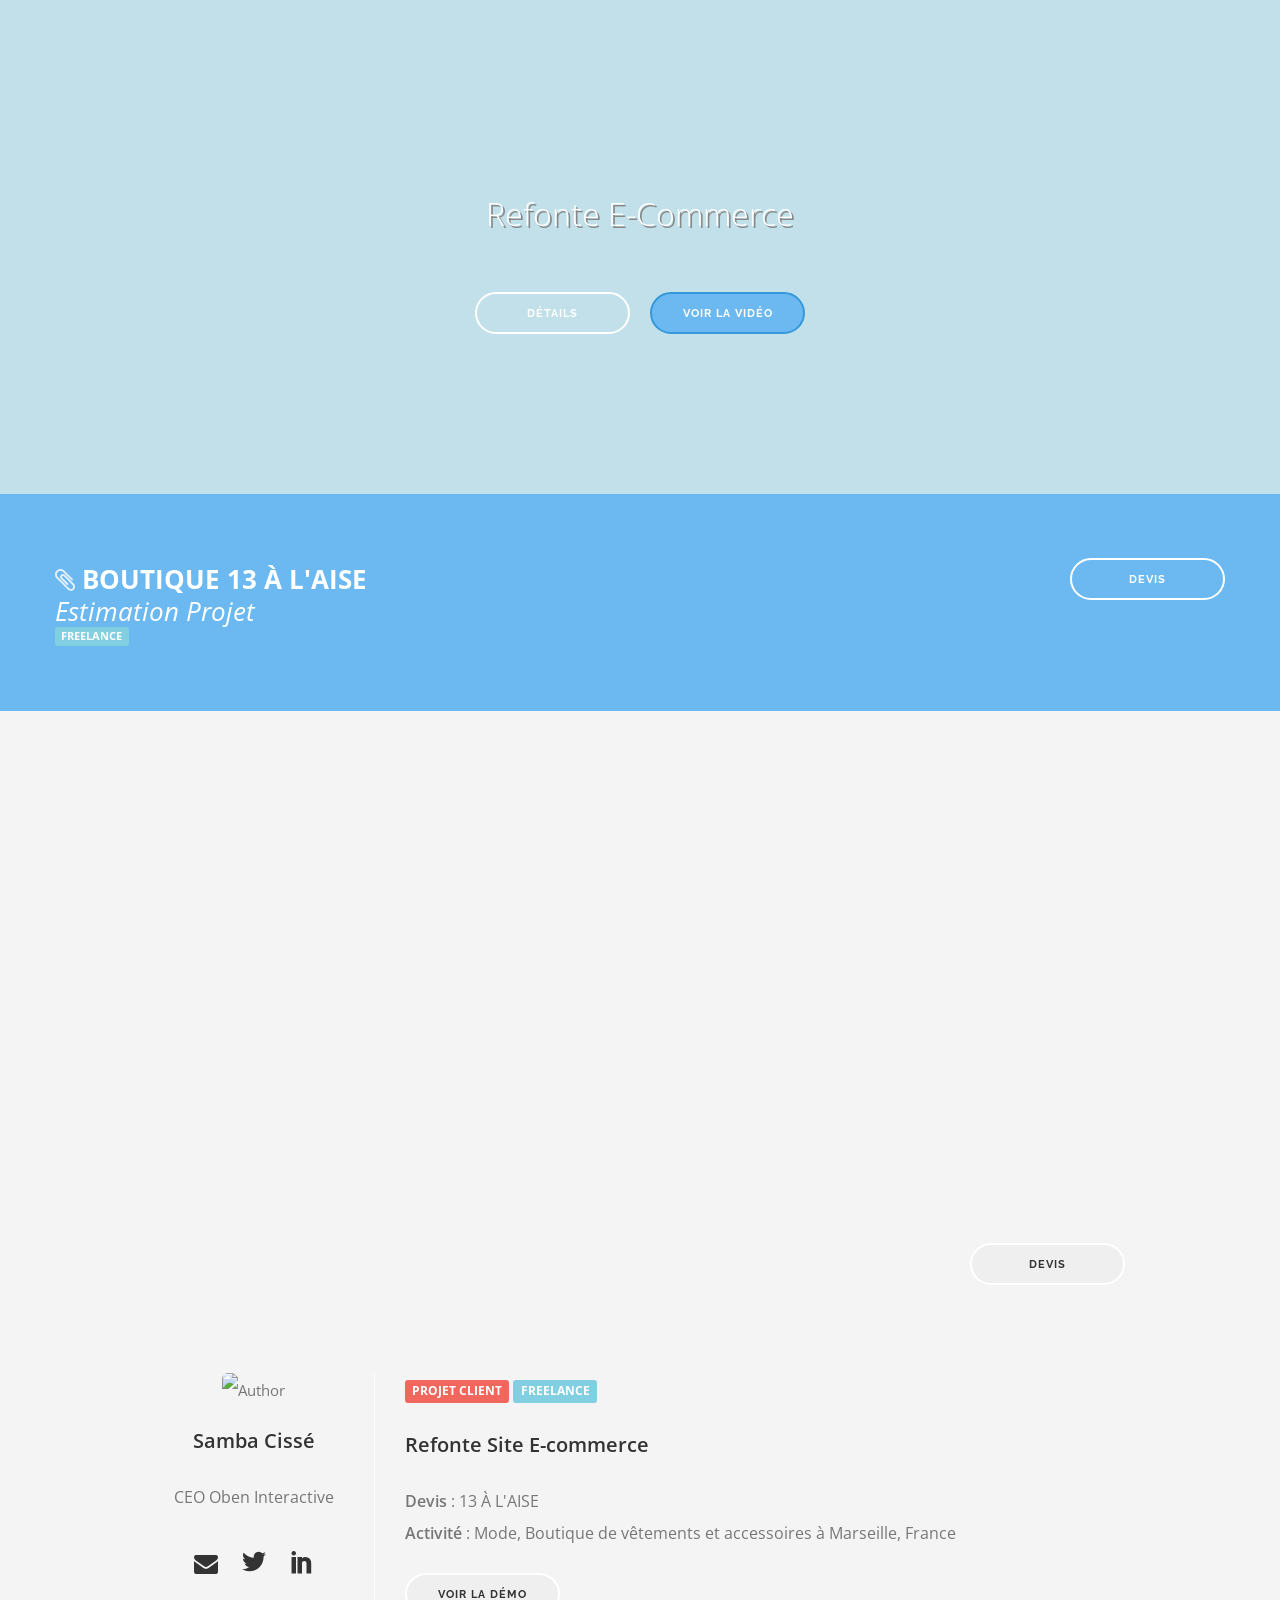
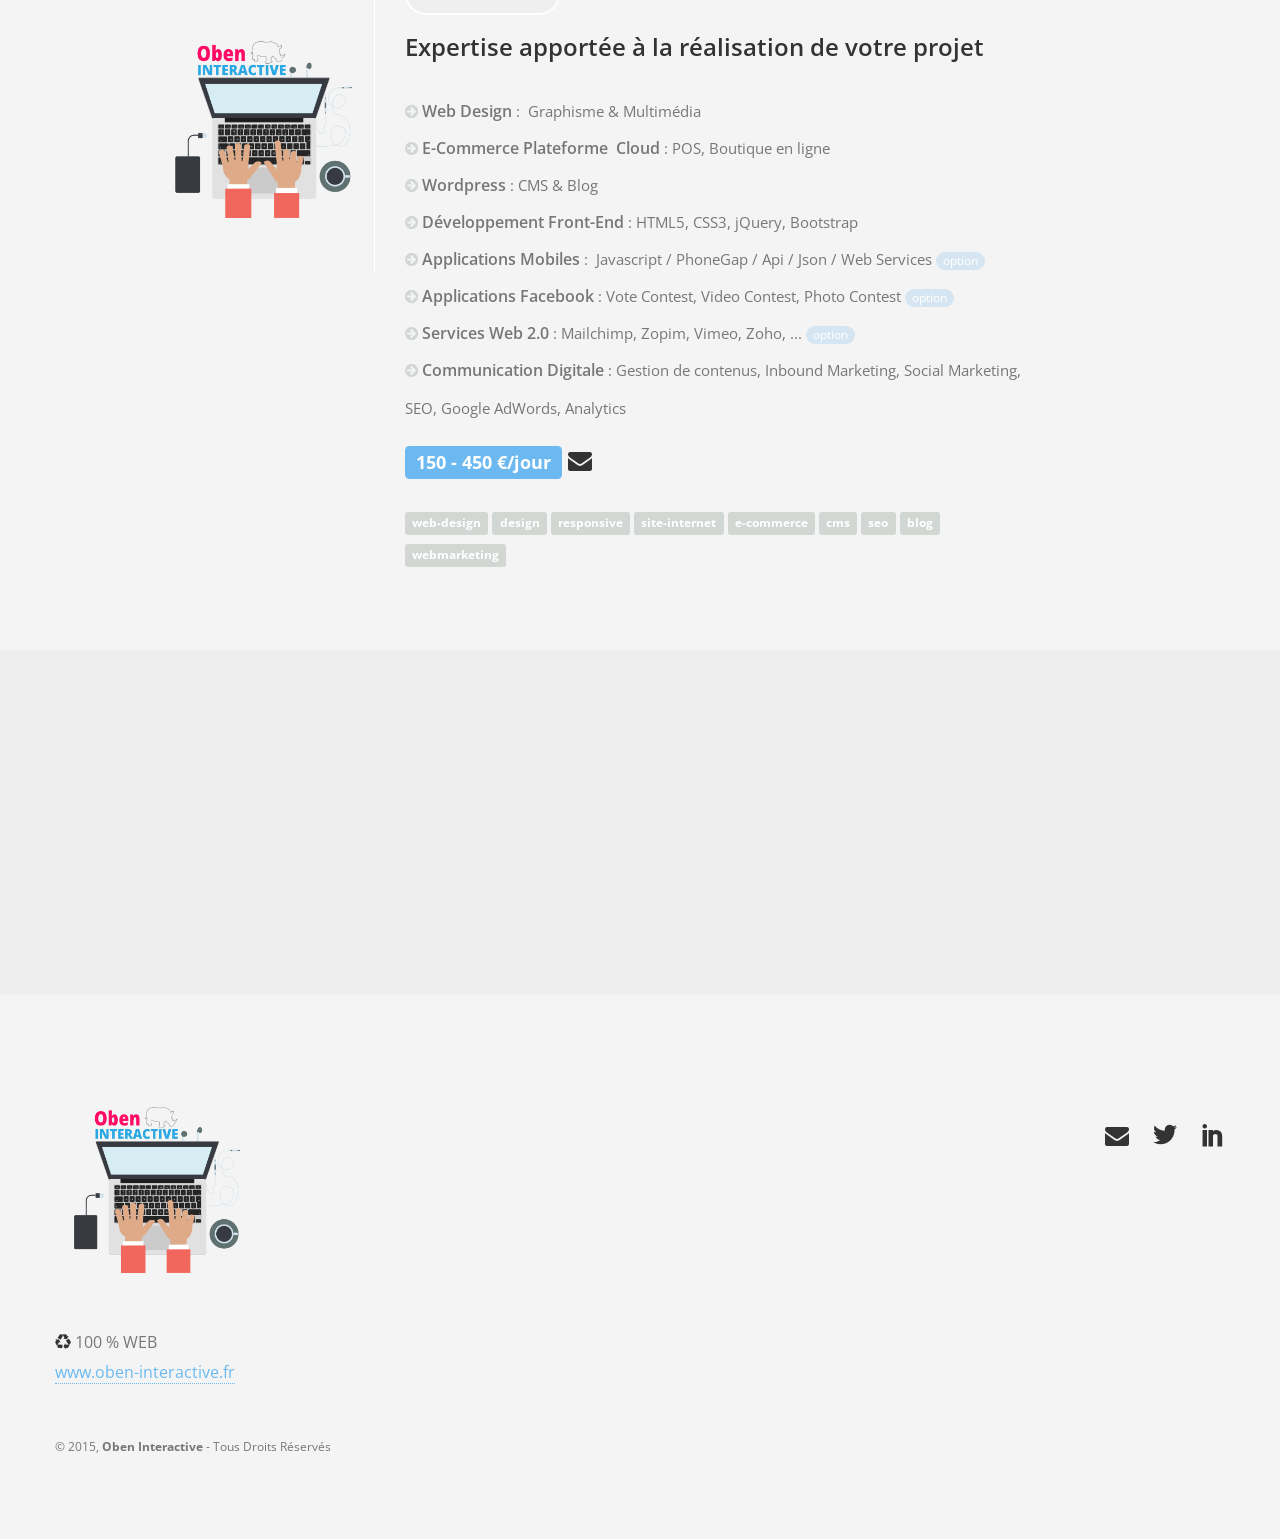
==== commit 69468228: "Update index.html, scripts.js." ====
--- a/index.html
+++ b/index.html
@@ -6,8 +6,10 @@
 <html class="no-js"> <!--<![endif]-->
     <head>
         <meta charset="utf-8">
-        <title>13ALAISE DEMO13ALAISE Demo</title>
-        <meta name="description" content="">
+        <title>13ALAISE Demo</title>
+        <meta name="description" content="Oben Interactive - 13ALAISE Quote & Demo E-Commerce.">
+        <meta name="author" content="Samba Cissé" />
+        <meta name="copyright" content="© Oben Interactive" />
         <meta name="viewport" content="width=device-width, initial-scale=1">
         <meta http-equiv="X-UA-Compatible" content="IE=edge">
         <link rel='shortcut icon' type='image/x-icon' href='favicon.ico' />
@@ -217,14 +219,6 @@
 										<i class="icon social_linkedin"></i>
 									</a>
 								</li>
-
-
-
-
-
-
-
-
 							</ul>
 						</div>
 					</div>
@@ -252,6 +246,9 @@
           <div class="modal-body">
             <form action="http://formspree.io/samba.cisse@oben-interactive.fr" method="POST">
               <div class="form-group">
+                  <input type="text" class="form-control" name="name" placeholder="Prénom Nom" >
+              </div>
+              <div class="form-group">
                 <!-- <label for="recipient-name" class="control-label">Email:</label> -->
                 <input type="email" class="form-control" name="_replyto" placeholder="Votre Email">
               </div>
@@ -259,14 +256,17 @@
                 <!-- <label for="message-text" class="control-label">Message:</label> -->
                 <textarea class="form-control" rows="5" name="message" placeholder="Votre Message"></textarea>
               </div>
-            </form>
-            <input type="hidden" name="_subject" value="Customer Project : Message from BOUTIQUE 13 À L'AISE" />
+
+
+            <input type="hidden" name="_subject" value="Demo Project - Message from BOUTIQUE 13 À L'AISE" />
             <input type="text" name="_gotcha" style="display:none">
+
           </div>
           <div class="modal-footer">
             <!-- <button type="button" class="btn btn-default" data-dismiss="modal">Annuler</button> -->
-            <button type="button" class="btn btn-default">Envoyer</button>
-          </div>
+            <button type="submit" class="btn btn-default">Envoyer</button>
+          </div>
+          </form>
         </div>
       </div>
     </div><!-- /.modal -->
@@ -279,5 +279,7 @@
         <script src="js/scrollReveal.min.js"></script>
         <script src="js/isotope.min.js"></script>
         <script src="js/scripts.js"></script>
+        <script src="js/jquery.flexslider-min.js"></script>
+
     </body>
 </html>
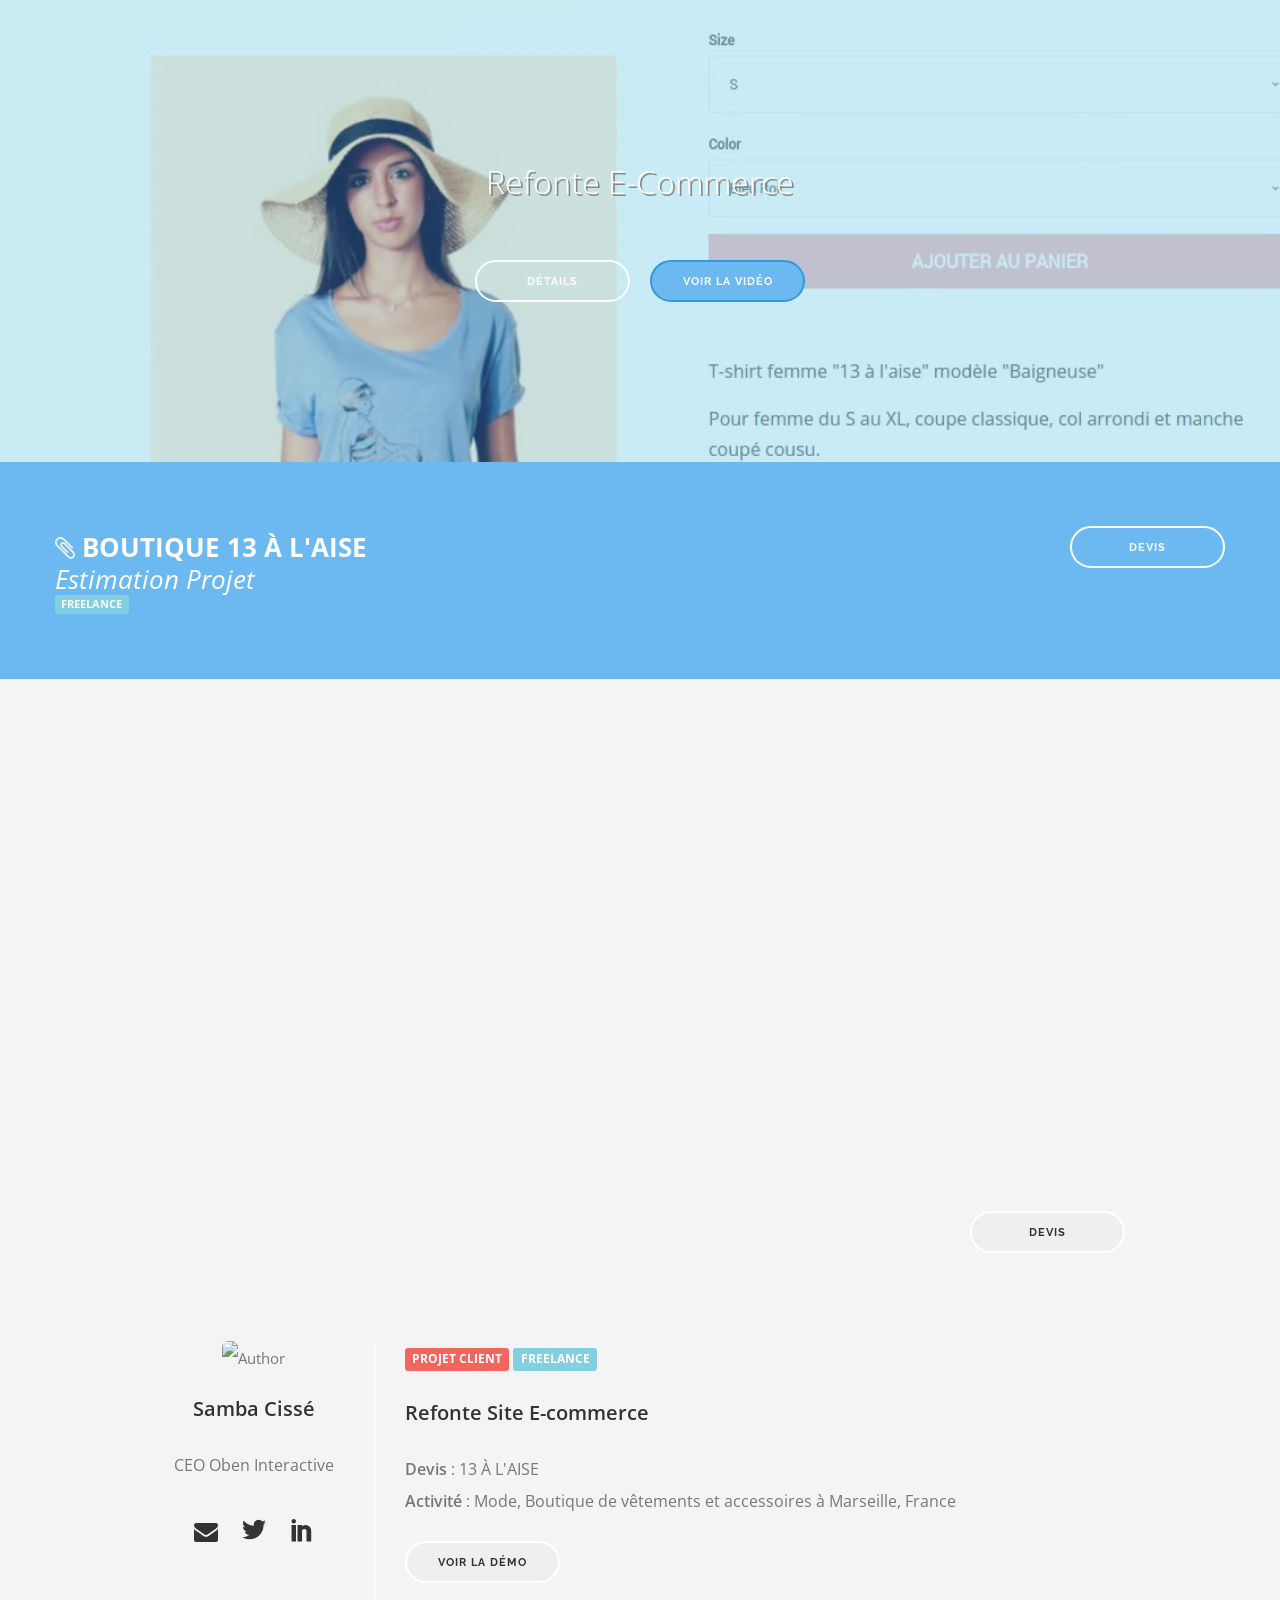
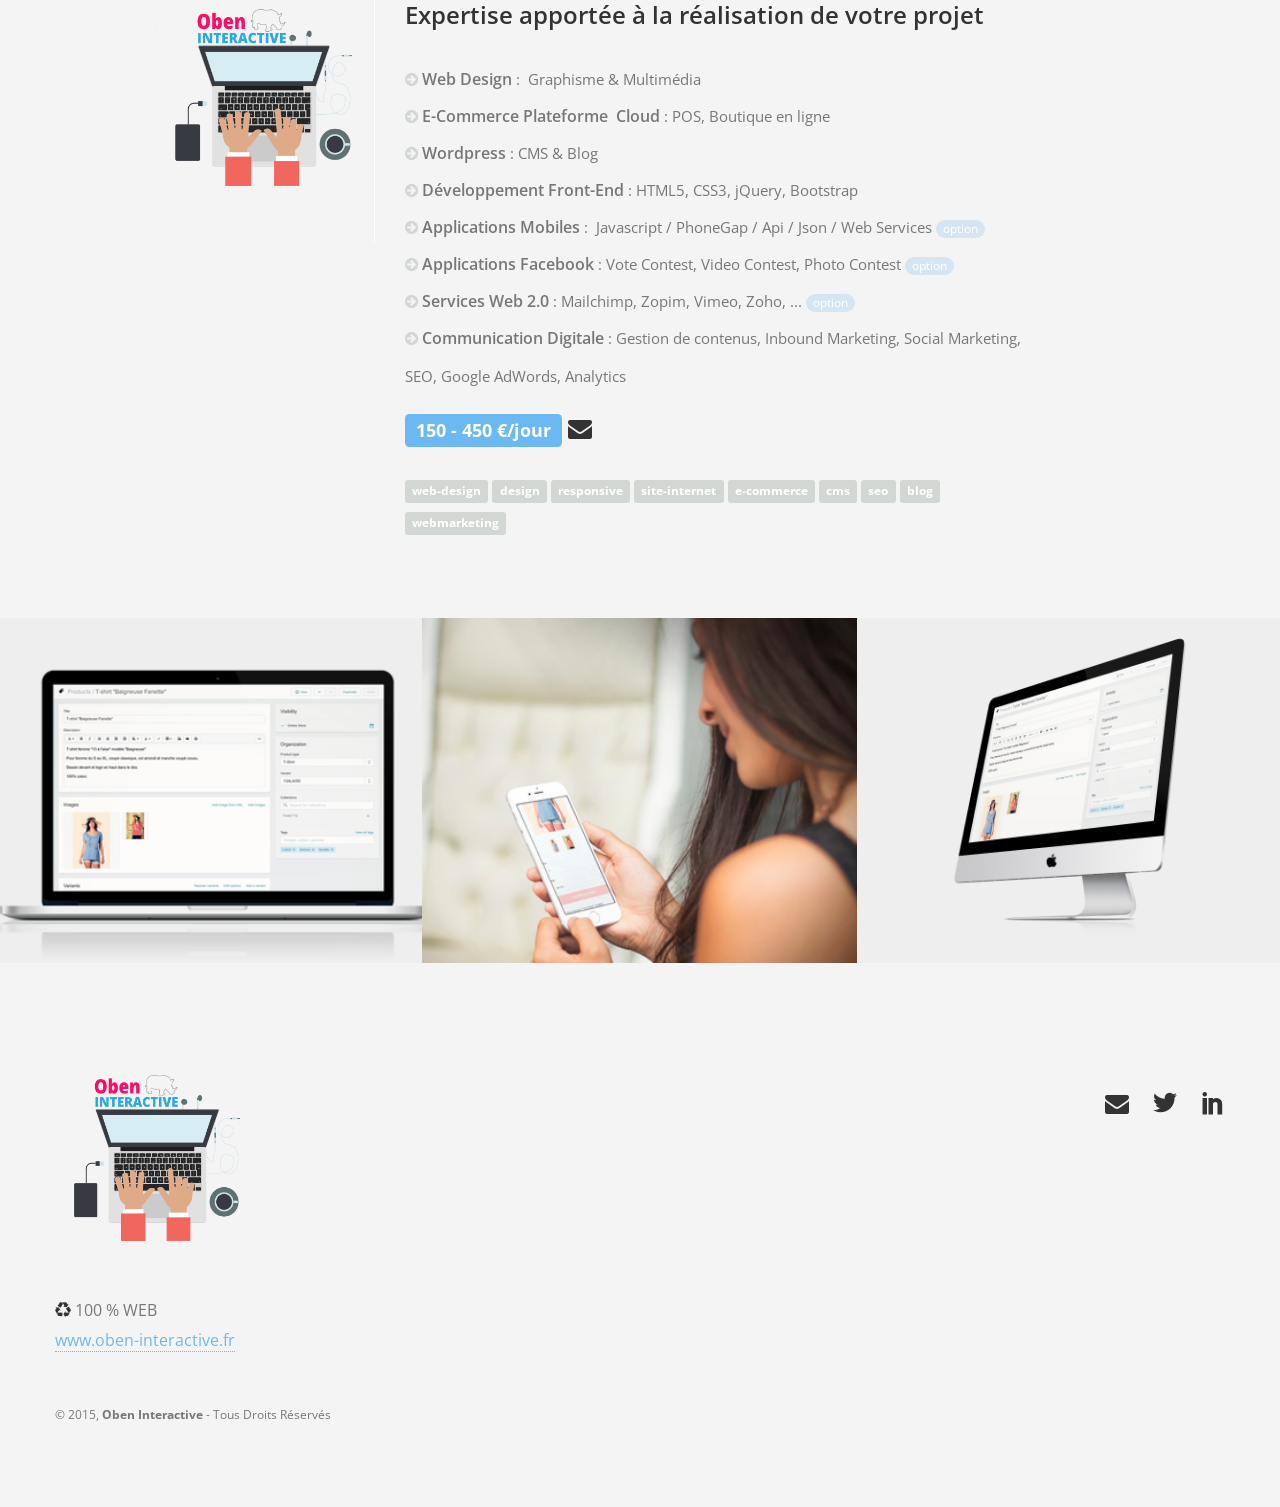
==== commit f8240005: "Update index.html, scripts.js, custom.css" ====
--- a/index.html
+++ b/index.html
@@ -40,9 +40,9 @@
 
 				<div class="video-wrapper">
 					<video autoplay="" muted="" loop="">
-						<source type="video/video-demo.webm" src="">
+						<source type="video/webm" src="video/video-demo.webm">
 						<source type="video/mp4" src="video/video-demo.mp4">
-						<source type="video/video-demo.ogg" src="">
+						<source type="video/ogv" src="video/video-demo.ogv">
 					</video>
 
 				</div>
@@ -50,8 +50,7 @@
 				<div class="container">
 					<div class="row">
 						<div class="col-md-8 col-md-offset-2 col-sm-10 col-sm-offset-1 text-center">
-							<h1 class="text-white"> </h1><h1 class="text-white"> </h1><h1 class="text-white">Refonte E-Commerce </h1>
-
+						<h1 class="text-white">Refonte E-Commerce </h1>
 							<a href="#projet" class="btn btn-white btn-primary">DÉTAILS</a>
 							<a href="#video" class="btn btn-primary btn-filled">voir la VIDÉO</a>
 						</div>
@@ -92,11 +91,11 @@
 						<div class="col-sm-4 col-md-3">
 							<div class="author-details no-pad-top">
 								<img class="img-rounded" alt="Author" src="http://oben-interactive.fr/wp-content/uploads/2014/02/samba-avatar.jpg">
-								<p class="lead"><a href="/" data-toggle="modal" data-target="#exampleModal">Samba Cissé</a></p>
+								<p class="lead"><a href="#" data-toggle="modal" data-target="#exampleModal">Samba Cissé</a></p>
 								<p>CEO Oben Interactive</p>
 								<ul class="social-icons">
                   <li>
-                    <a href="/" data-toggle="modal" data-target="#exampleModal"><i class="fa fa-envelope fa-4"></i></a>
+                    <a href="#" data-toggle="modal" data-target="#exampleModal"><i class="fa fa-envelope fa-4"></i></a>
                   </li>
 								<li>
 									<a href="https://twitter.com/_sambacisse" target="_blank">
@@ -134,8 +133,8 @@
                     <li><i class="fa fa-arrow-circle-right"></i> <span class="highlight">Services Web 2.0</span>&nbsp;: Mailchimp, Zopim, Vimeo, Zoho, ... <span class="badge">option</span></li>
                     <li><i class="fa fa-arrow-circle-right"></i> <span class="highlight">Communication Digitale</span> : Gestion de contenus, Inbound Marketing, Social Marketing, SEO, Google AdWords, Analytics</li>
                   </ul>
-                  <h2><a href="/" data-toggle="modal" data-target="#exampleModal"><span class="label label-success">150 - 450 €/jour</span></a>
-                          <a href="/" data-toggle="modal" data-target="#exampleModal"><i class="fa fa-envelope fa-4"></i></a>
+                  <h2><a href="#" data-toggle="modal" data-target="#exampleModal"><span class="label label-success">150 - 450 €/jour</span></a>
+                          <a href="#" data-toggle="modal" data-target="#exampleModal"><i class="fa fa-envelope fa-4"></i></a>
                         </h2>
 
 
@@ -204,7 +203,7 @@
 							<h1> </h1>
 							<ul class="social-icons">
                 <li>
-                  <a href="/" data-toggle="modal" data-target="#exampleModal">
+                  <a href="#" data-toggle="modal" data-target="#exampleModal">
                     <i class="fa fa-envelope"></i>
                   </a>
                 </li>
--- a/css/custom.css
+++ b/css/custom.css
@@ -18,7 +18,7 @@
 .background-image-holder, .background-image-holder  {
 /* background-image:none !important; */
 background-color: #E4F1FE !important;
-background: url(../img/bg-flat-light-blue.jpg) no-repeat !important;
+/*background: url(../img/bg-flat-light-blue.jpg) no-repeat !important;*/
 background-size: cover !important;
 }
 /*header {min-height: 100% !important;}*/
